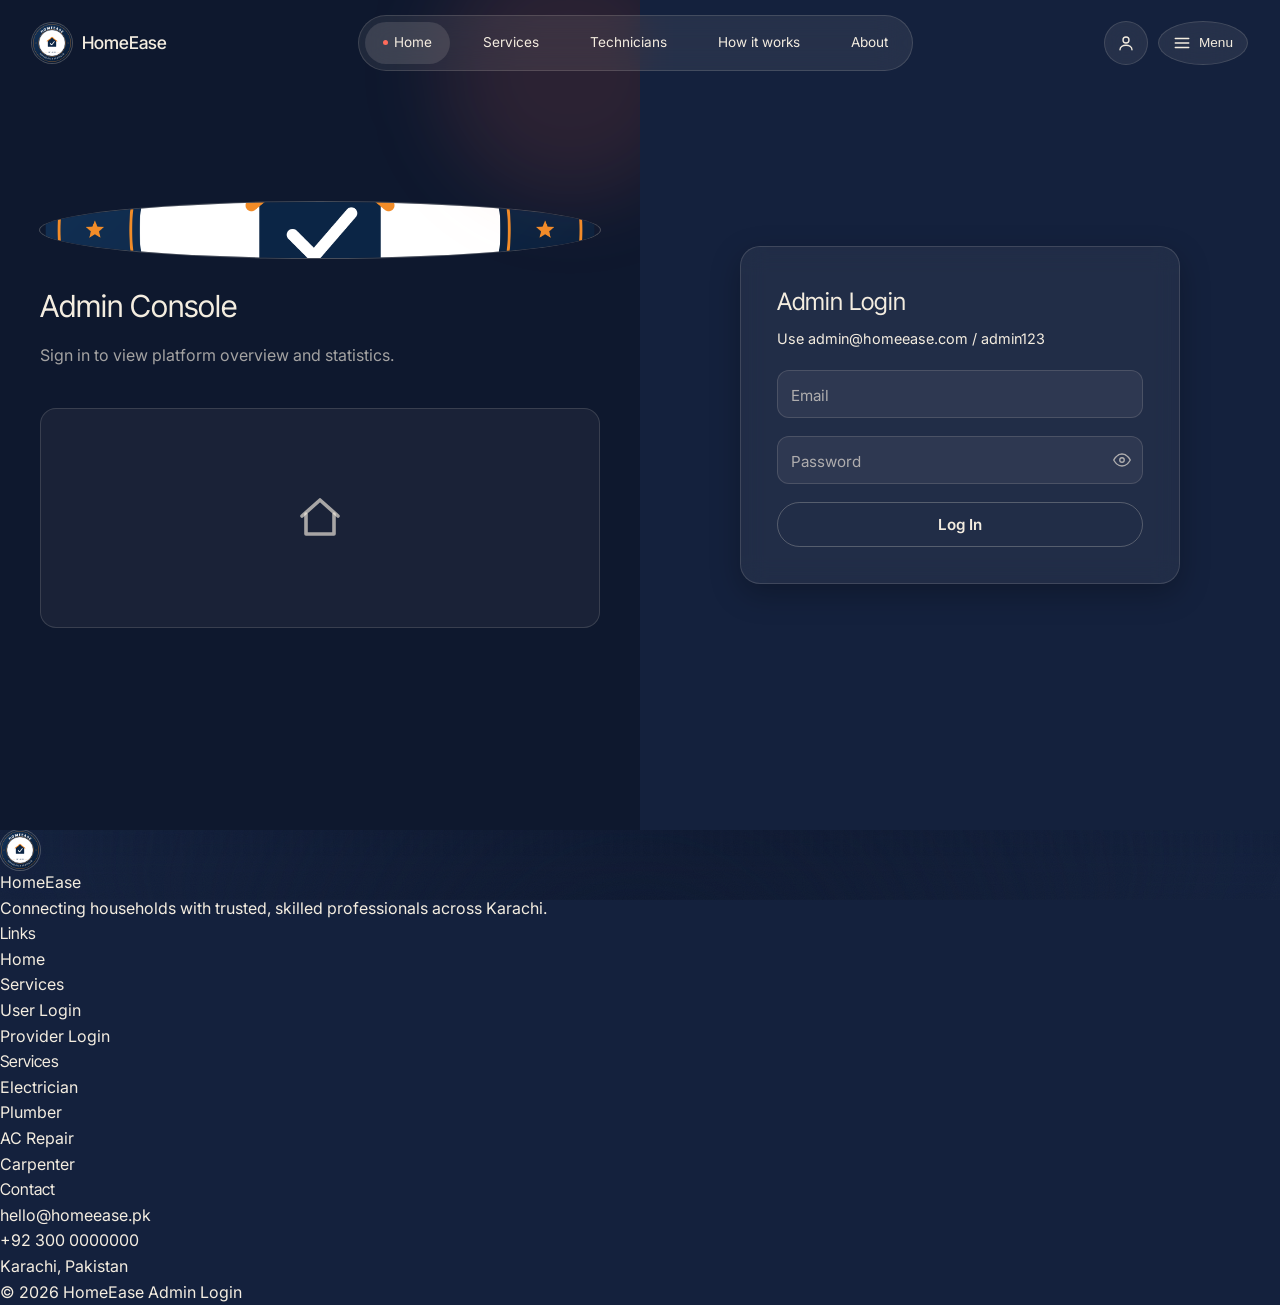
==== pages/admin-dashboard.html @ 9bb19603 "Initial commit: HomeEase household service booking system" ====
<!-- pages/admin-dashboard.html - Admin overview dashboard (redesigned) -->
<!DOCTYPE html>
<html lang="en">
<head>
  <meta charset="UTF-8">
  <meta name="viewport" content="width=device-width, initial-scale=1.0">
  <title>Admin Dashboard - HomeEase</title>
  <link rel="icon" href="../images/logo.png">
  <link rel="preconnect" href="https://fonts.googleapis.com">
  <link rel="preconnect" href="https://fonts.gstatic.com" crossorigin>
  <link href="https://fonts.googleapis.com/css2?family=Poppins:wght@500;600;700;800&family=Inter:wght@400;500;600&display=swap" rel="stylesheet">
  <link rel="stylesheet" href="../css/style.css">
</head>
<body>
  <div id="navbar"></div>
  <div class="container">
    <div class="dash-layout">
      <aside class="sidebar">
        <div class="side-title">Admin Panel</div>
        <a href="admin-dashboard.html" class="active">Overview</a>
        <a href="#" onclick="logout();return false;">Logout</a>
      </aside>
      <main>
        <div class="dashboard-header fade-in">
          <h2 class="welcome">Admin Dashboard</h2>
        </div>
        <div class="grid grid-3">
          <div class="card stat-card fade-in">
            <div class="stat-num" id="usersCount">0</div>
            <div class="stat-label">Total Users</div>
          </div>
          <div class="card stat-card fade-in">
            <div class="stat-num" id="providersCount">0</div>
            <div class="stat-label">Total Providers</div>
          </div>
          <div class="card stat-card fade-in">
            <div class="stat-num" id="bookingsCount">0</div>
            <div class="stat-label">Total Bookings</div>
          </div>
        </div>
      </main>
    </div>
  </div>
  <div id="footer"></div>
  <script src="../js/data.js"></script>
  <script src="../js/auth.js"></script>
  <script src="../js/main.js"></script>
  <script>
    if (!requireRole("admin")) { /* redirected */ }
    else {
      document.getElementById("usersCount").textContent = getUsers().length;
      document.getElementById("providersCount").textContent = getProviders().length;
      document.getElementById("bookingsCount").textContent = getBookings().length;
      initScrollAnimations();
    }
  </script>
</body>
</html>
---- css/style.css ----
/* css/style.css - HomeEase reference glass theme */

@import url('https://fonts.googleapis.com/css2?family=Inter+Tight:wght@300;400;500;600&family=Inter:wght@400;500;600&display=swap');

:root {
  --navy: #14213D;
  --navy-deep: #0E182E;
  --navy-card: #1B2B4F;
  --cream: #F4EDE0;
  --cream-soft: rgba(244,237,224,0.65);
  --cream-line: rgba(244,237,224,0.14);
  --coral: #FF6B5B;
  --coral-dark: #E8503F;
  --shadow: 0 10px 30px rgba(0,0,0,0.35);
  --shadow-lg: 0 24px 50px rgba(0,0,0,0.45);
  --glow: 0 10px 30px rgba(255,107,91,0.45);
  --trans: 0.3s ease;
  --radius: 20px;
  --radius-sm: 14px;
}

* { box-sizing: border-box; margin: 0; padding: 0; }
html { scroll-behavior: smooth; }
body {
  font-family: "Inter", system-ui, sans-serif;
  background: var(--navy);
  color: var(--cream);
  line-height: 1.6;
  min-height: 100vh;
  display: flex;
  flex-direction: column;
  -webkit-font-smoothing: antialiased;
  overflow-x: hidden;
}
h1,h2,h3,h4,h5 { font-family: "Inter Tight", sans-serif; color: var(--cream); font-weight: 400; }
a { color: var(--cream); text-decoration: none; transition: color var(--trans); }
a:hover { color: var(--coral); }
img { max-width: 100%; display: block; }

/* ---------- Fixed mesh background ---------- */
.mesh-bg {
  position: fixed; inset: 0; z-index: -2; pointer-events: none; overflow: hidden;
  background: var(--navy);
}
.mesh-blob { position: absolute; border-radius: 50%; filter: blur(60px); animation: meshDrift 30s ease-in-out infinite alternate; }
.mesh-blob.coral { width: 70vw; height: 70vw; background: radial-gradient(circle, rgba(255,107,91,0.55), transparent 50%); top: 45%; left: 62%; transform: translate(-50%,-50%); filter: blur(80px); width: 900px; height: 900px; }
.mesh-blob.steel { width: 50vw; height: 50vw; background: radial-gradient(circle, rgba(120,140,180,0.45), transparent 50%); top: 15%; left: 15%; animation-duration: 36s; animation-delay: -8s; }
.mesh-blob.vignette { width: 100vw; height: 60vw; background: radial-gradient(ellipse at bottom, rgba(14,24,46,0.9), transparent 70%); bottom: -20%; left: 0; filter: blur(40px); animation: none; }
@keyframes meshDrift { 0% { transform: translate(-50%,-50%) scale(1); } 50% { transform: translate(-48%,-52%) scale(1.08); } 100% { transform: translate(-52%,-48%) scale(0.96); } }

/* fluted glass texture */
.fluted {
  position: fixed; inset: 0; z-index: -1; pointer-events: none;
  background: repeating-linear-gradient(90deg, rgba(255,255,255,0.025) 0px, rgba(255,255,255,0.025) 3px, rgba(0,0,0,0.05) 3px, rgba(0,0,0,0.05) 10px);
  backdrop-filter: blur(1.5px); -webkit-backdrop-filter: blur(1.5px);
  mask-image: linear-gradient(to bottom, black 55%, transparent 100%);
  -webkit-mask-image: linear-gradient(to bottom, black 55%, transparent 100%);
  opacity: 0.7;
}

/* grain */
.grain {
  position: fixed; inset: 0; z-index: -1; pointer-events: none; opacity: 0.05;
  background-image: url("data:image/svg+xml;utf8,<svg xmlns='http://www.w3.org/2000/svg' width='200' height='200'><filter id='n'><feTurbulence type='fractalNoise' baseFrequency='0.9' numOctaves='2' stitchTiles='stitch'/></filter><rect width='100%25' height='100%25' filter='url(%23n)' opacity='0.6'/></svg>");
  animation: grainShift 12s steps(6) infinite;
}
@keyframes grainShift { 0% { transform: translate(0,0); } 100% { transform: translate(-4%,-4%); } }

/* ---------- Navbar ---------- */
.navbar {
  position: absolute; top: 0; left: 0; right: 0; z-index: 60;
  height: 72px; padding: 15px 0;
}
.navbar.scrolled { position: sticky; background: rgba(14,24,46,0.85); backdrop-filter: blur(18px); -webkit-backdrop-filter: blur(18px); }
.nav-inner { max-width: 1320px; margin: 0 auto; padding: 0 32px; display: flex; align-items: center; justify-content: space-between; gap: 16px; }

.brand { color: var(--cream); font-weight: 500; font-size: 1.1rem; display: flex; align-items: center; gap: 10px; font-family: "Inter Tight", sans-serif; }
.site-logo { height: 40px; width: 40px; border-radius: 50%; object-fit: cover; box-shadow: 0 0 0 1px rgba(244,237,224,0.25); }

.nav-pillbar {
  display: flex; align-items: center; gap: 4px;
  background: rgba(244,237,224,0.08);
  border: 1px solid rgba(244,237,224,0.14);
  backdrop-filter: blur(18px); -webkit-backdrop-filter: blur(18px);
  border-radius: 999px; padding: 6px;
}
.nav-pillbar a {
  color: var(--cream); font-size: 0.85rem; font-weight: 400; padding: 10px 18px; border-radius: 999px;
  transition: all var(--trans); position: relative; display: flex; align-items: center; gap: 6px;
}
.nav-pillbar a .dot { width: 5px; height: 5px; border-radius: 50%; background: var(--coral); opacity: 0; transition: opacity var(--trans); }
.nav-pillbar a.active { background: rgba(244,237,224,0.12); }
.nav-pillbar a.active .dot { opacity: 1; }
.nav-pillbar a:hover { color: var(--coral); background: rgba(244,237,224,0.08); }

.nav-right { display: flex; align-items: center; gap: 10px; }
.icon-btn {
  width: 44px; height: 44px; border-radius: 50%;
  background: rgba(244,237,224,0.08); border: 1px solid rgba(244,237,224,0.14);
  backdrop-filter: blur(18px); color: var(--cream); display: flex; align-items: center; justify-content: center;
  cursor: pointer; transition: all var(--trans);
}
.icon-btn:hover { background: rgba(244,237,224,0.14); color: var(--coral); }
.menu-btn { display: flex; align-items: center; gap: 8px; padding: 0 14px; width: auto; font-size: 0.85rem; }

/* full-screen overlay menu */
.overlay-menu {
  position: fixed; inset: 0; z-index: 80; background: rgba(14,24,46,0.96); backdrop-filter: blur(20px);
  display: none; flex-direction: column; justify-content: center; padding: 60px 40px;
}
.overlay-menu.open { display: flex; }
.overlay-menu a { color: var(--cream); font-size: 2rem; font-family: "Inter Tight", sans-serif; font-weight: 300; margin-bottom: 12px; transition: color var(--trans); }
.overlay-menu a:hover { color: var(--coral); }
.overlay-close { position: absolute; top: 24px; right: 32px; background: none; border: none; color: var(--cream); font-size: 2rem; cursor: pointer; }

/* ---------- Hero ---------- */
.hero {
  position: relative; min-height: 100vh; overflow: hidden;
  color: var(--cream);
  display: flex; flex-direction: column;
}
.hero-container {
  max-width: 1240px; margin: 0 auto; width: 100%;
  padding: 0 clamp(24px, 5vw, 72px);
  display: flex; flex-direction: column; justify-content: space-between;
  min-height: 100vh; position: relative; z-index: 2;
}
.hero-main {
  display: grid; grid-template-columns: 1.25fr 0.75fr; gap: 64px;
  align-items: center; padding-top: 110px; padding-bottom: 40px;
}
.hero-left { display: flex; flex-direction: column; gap: 24px; }
.hero-label { font-size: 13px; letter-spacing: 0.12em; text-transform: uppercase; color: var(--coral); font-weight: 500; }
.hero-right { display: flex; justify-content: flex-end; align-items: center; }
.hero-headline {
  font-family: "Inter Tight", sans-serif;
  font-size: clamp(2.6rem, 5.4vw, 4.9rem);
  line-height: 1.04; letter-spacing: -0.025em; font-weight: 300; color: var(--cream); max-width: 11ch; text-wrap: balance;
  max-width: 700px; margin-bottom: 20px;
}
.hero-sub { max-width: 440px; color: var(--cream-soft); font-size: 1rem; margin-bottom: 28px; }
.hero-actions { display: flex; align-items: center; gap: 18px; flex-wrap: wrap; }
.hero-btn-row { display: flex; align-items: flex-end; justify-content: space-between; gap: 24px; flex-wrap: wrap; margin-bottom: 40px; }

/* floating glass card top-right */
.floating-glass {
  position: absolute; top: 120px; right: 32px; width: 340px; z-index: 5;
  background: rgba(244,237,224,0.08); border: 1px solid rgba(244,237,224,0.14);
  backdrop-filter: blur(24px) saturate(140%); -webkit-backdrop-filter: blur(24px) saturate(140%);
  border-radius: 22px; padding: 20px; box-shadow: 0 20px 40px rgba(0,0,0,0.3); gap: 14px; display: flex; flex-direction: column;
  animation: floatCard 4s ease-in-out infinite;
}
@keyframes floatCard { 0%,100% { transform: translateY(0); } 50% { transform: translateY(-8px); } }
.floating-glass .handle { width: 40px; height: 4px; border-radius: 999px; background: rgba(244,237,224,0.2); margin: 0 auto 12px; }
.fg-header { display: flex; align-items: center; justify-content: space-between; margin-bottom: 12px; font-size: 0.85rem; color: var(--cream-soft); }
.fg-header .pin { color: var(--coral); }
.fg-inner { background: rgba(244,237,224,0.07); border-radius: 14px; padding: 16px; margin-bottom: 0; opacity: 0; transform: translateY(10px); animation: fgFade 0.6s ease forwards; display: grid; gap: 10px; }
.fg-inner:nth-of-type(1) { animation-delay: 0.4s; }
.fg-inner:nth-of-type(2) { animation-delay: 0.7s; }
@keyframes fgFade { to { opacity: 1; transform: translateY(0); } }
.fg-inner:last-of-type { margin-bottom: 0; }
.fg-row { display: flex; align-items: center; justify-content: space-between; margin-bottom: 8px; }
.fg-title { font-weight: 500; color: var(--cream); }
.fg-rating { font-size: 0.8rem; color: var(--coral); }
.fg-cols { display: grid; grid-template-columns: 1fr 1fr 1fr; gap: 8px; font-size: 12px; color: var(--cream-soft); align-items: center; }
.fg-pill { background: rgba(255,107,91,0.15); color: var(--coral); border-radius: 999px; padding: 6px 12px; text-align: center; font-size: 12px; white-space: nowrap; }
.fg-save { margin-top: 10px; display: inline-block; background: var(--coral); color: var(--navy); border-radius: 999px; padding: 8px 14px; font-size: 12px; font-weight: 700; }

/* feature strip */
.feature-strip {
  border-top: 1px solid rgba(244,237,224,0.12);
  padding-top: 24px; margin-top: 24px;
  display: grid; grid-template-columns: repeat(5, 1fr); gap: 16px;
}
.feature-item { display: flex; flex-direction: column; gap: 6px; transition: transform var(--trans), color var(--trans); cursor: default; }
.feature-item:hover { transform: translateY(-4px); }
.feature-item .icon { width: 20px; height: 20px; color: var(--cream-soft); }
.feature-item .line1 { font-size: 0.85rem; font-weight: 500; color: var(--cream-soft); transition: color var(--trans); }
.feature-item .line2 { font-size: 0.75rem; color: rgba(244,237,224,0.45); }
.feature-item:first-child .line1 { color: var(--coral); }
.feature-item:first-child .bar { width: 24px; height: 2px; background: var(--coral); margin-bottom: 4px; }
.feature-item:hover .line1 { color: var(--coral); }

/* hero cursor glow */
.hero-glow { position: absolute; width: 400px; height: 400px; border-radius: 50%; background: radial-gradient(circle, rgba(255,107,91,0.2), transparent 70%); pointer-events: none; transform: translate(-50%,-50%); z-index: 1; }

/* ---------- Buttons ---------- */
.btn { display: inline-flex; align-items: center; justify-content: center; gap: 8px; padding: 12px 24px; border: none; border-radius: 999px; cursor: pointer; font-size: 0.95rem; font-weight: 600; font-family: inherit; transition: all var(--trans); text-decoration: none; position: relative; overflow: hidden; }
.btn:active { transform: scale(0.97); }
.btn-primary { background: var(--coral); color: var(--navy); }
.btn-primary:hover { transform: translateY(-3px) scale(1.04); background: var(--coral-dark); color: var(--navy); box-shadow: var(--glow); }
.btn-primary::after { content: ""; position: absolute; top: 0; left: -100%; width: 60%; height: 100%; background: linear-gradient(90deg, transparent, rgba(255,255,255,0.35), transparent); transition: left 0.5s ease; }
.btn-primary:hover::after { left: 140%; }
.btn-secondary { background: transparent; color: var(--cream); border: 1px solid rgba(244,237,224,0.25); border-radius: 999px; }
.btn-secondary:hover { background: var(--coral); color: var(--navy); border-color: var(--coral); transform: translateY(-3px); }
.btn-outline { background: transparent; border: 1px solid rgba(244,237,224,0.25); color: var(--cream); border-radius: 999px; }
.btn-outline:hover { background: var(--coral); color: var(--navy); border-color: var(--coral); transform: translateY(-3px); }
.btn-sm { padding: 8px 16px; font-size: 0.82rem; }
.btn-lg { padding: 14px 28px; font-size: 1rem; }
.btn:focus-visible { outline: 2px solid var(--coral); outline-offset: 3px; }
.text-link { color: var(--cream-soft); font-size: 0.9rem; }
.text-link:hover { color: var(--coral); }

/* ---------- Cards (glass) ---------- */
.card {
  background: rgba(244,237,224,0.06);
  border: 1px solid rgba(244,237,224,0.14);
  backdrop-filter: blur(12px); -webkit-backdrop-filter: blur(12px);
  border-radius: var(--radius);
  box-shadow: 0 10px 30px rgba(0,0,0,0.25);
  padding: 26px;
  transition: transform var(--trans), box-shadow var(--trans), border-color var(--trans), background var(--trans);
}
.card:hover { transform: translateY(-10px) scale(1.03); box-shadow: 0 24px 50px rgba(0,0,0,0.35); border-color: var(--coral); }
.grid { display: grid; gap: 24px; }
.grid-2 { grid-template-columns: repeat(2, 1fr); }
.grid-3 { grid-template-columns: repeat(3, 1fr); }
.grid-4 { grid-template-columns: repeat(4, 1fr); }

.choice-card { padding: 34px 26px; text-align: center; }
.choice-card .icon-wrap { width: 68px; height: 68px; margin: 0 auto 16px; border-radius: 18px; background: rgba(244,237,224,0.08); border: 1px solid rgba(244,237,224,0.14); display: flex; align-items: center; justify-content: center; color: var(--coral); }
.choice-card h3 { margin-bottom: 8px; color: var(--cream); }
.choice-card p { color: var(--cream-soft); margin-bottom: 20px; }
.choice-card .btns { display: flex; gap: 10px; justify-content: center; flex-wrap: wrap; }
.choice-card:hover { background: linear-gradient(135deg, var(--coral), var(--coral-dark)); color: var(--navy); border-color: var(--coral); }
.choice-card:hover h3, .choice-card:hover p { color: var(--navy); }
.choice-card:hover .icon-wrap { background: var(--navy); border-color: var(--navy); }
.choice-card:hover .icon-wrap svg { color: var(--coral); }
.choice-card:hover .btn { background: var(--navy); color: var(--cream); border-color: var(--navy); }

.service-card { padding: 0; overflow: hidden; position: relative; }
.service-card .service-media { width: 100%; height: 190px; background: rgba(244,237,224,0.05); display: flex; align-items: center; justify-content: center; color: var(--coral); overflow: hidden; }
.service-card .service-media img { width: 100%; height: 100%; object-fit: cover; transition: transform 0.45s ease; }
.service-card:hover .service-media img { transform: scale(1.1); }
.service-card .service-media svg { width: 60px; height: 60px; }
.service-card .service-body { padding: 20px; padding-bottom: 72px; transition: background var(--trans), color var(--trans); }
.service-card h3 { margin-bottom: 6px; color: var(--cream); }
.service-card p { color: var(--cream-soft); font-size: 0.9rem; margin-bottom: 14px; }
.service-card .service-link { color: var(--coral); font-weight: 600; font-size: 0.9rem; display: inline-flex; align-items: center; gap: 6px; }
.service-card:hover .service-body { background: linear-gradient(135deg, var(--coral), var(--coral-dark)); color: var(--navy); }
.service-card:hover .service-body h3, .service-card:hover .service-body p { color: var(--navy); }
.service-card:hover .service-link { color: var(--navy); }
.service-card .book-float { position: absolute; left: 16px; right: 16px; bottom: 16px; transform: translateY(70px); opacity: 0; transition: transform var(--trans), opacity var(--trans); }
.service-card:hover .book-float { transform: translateY(0); opacity: 1; }
.service-card:hover .book-float .btn { background: var(--navy); color: var(--cream); }

.feature-card { text-align: center; padding: 30px 22px; }
.feature-card .icon-wrap { width: 60px; height: 60px; margin: 0 auto 14px; border-radius: 16px; background: rgba(244,237,224,0.08); border: 1px solid rgba(244,237,224,0.14); display: flex; align-items: center; justify-content: center; color: var(--coral); }
.feature-card h4 { margin-bottom: 6px; color: var(--cream); }
.feature-card p { color: var(--cream-soft); font-size: 0.88rem; }

.tech-card { text-align: center; }
.tech-card:hover { transform: translateY(-8px); }
.tech-avatar { width: 80px; height: 80px; border-radius: 50%; margin: 0 auto 12px; background: rgba(244,237,224,0.08); border: 1px solid rgba(244,237,224,0.14); color: var(--coral); display: flex; align-items: center; justify-content: center; font-family: "Inter Tight", sans-serif; font-weight: 600; font-size: 1.4rem; overflow: hidden; }
.tech-avatar img { width: 100%; height: 100%; object-fit: cover; }
.tech-rating { color: var(--coral); font-weight: 600; font-size: 0.9rem; margin-bottom: 4px; }
.tech-card h4 { color: var(--cream); margin-bottom: 2px; }
.tech-card .meta { color: var(--cream-soft); font-size: 0.85rem; margin-bottom: 12px; }

/* ---------- How it works ---------- */
.steps-wrap { position: relative; }
.steps { display: grid; grid-template-columns: repeat(4, 1fr); gap: 24px; position: relative; }
.step { text-align: center; position: relative; }
.step-circle { width: 68px; height: 68px; border-radius: 50%; background: rgba(244,237,224,0.08); border: 1px solid rgba(244,237,224,0.14); color: var(--coral); display: flex; align-items: center; justify-content: center; margin: 0 auto 14px; font-family: "Inter Tight", sans-serif; font-weight: 500; font-size: 1.3rem; position: relative; z-index: 2; backdrop-filter: blur(12px); }
.step-circle svg { width: 26px; height: 26px; }
.step h4 { margin-bottom: 6px; color: var(--cream); }
.step p { color: var(--cream-soft); font-size: 0.88rem; }
.steps-connector { position: absolute; top: 34px; left: 12.5%; right: 12.5%; height: 1px; background: rgba(244,237,224,0.2); z-index: 1; transform-origin: left center; transform: scaleX(0); transition: transform 1.2s ease; }
.steps-connector.drawn { transform: scaleX(1); }
.step-circle { transform: scale(0); transition: transform 0.5s cubic-bezier(.2,.9,.3,1.2); }
.step-circle.pop { transform: scale(1); }

/* ---------- Stats strip ---------- */
.stats-strip { background: rgba(244,237,224,0.03); border-top: 1px solid rgba(244,237,224,0.12); border-bottom: 1px solid rgba(244,237,224,0.12); padding: 56px 0; }
.stats-strip .stat-num { color: var(--coral); }
.stats-strip .stat-label { color: var(--cream-soft); }
.stats-strip .section-title { color: var(--cream); }

/* ---------- CTA banner ---------- */
.cta-banner { background: rgba(244,237,224,0.06); border: 1px solid rgba(244,237,224,0.14); backdrop-filter: blur(12px); border-radius: 24px; padding: 52px 32px; text-align: center; position: relative; overflow: hidden; }
.cta-banner h2 { color: var(--cream); font-size: 2rem; margin-bottom: 10px; }
.cta-banner p { color: var(--cream-soft); margin-bottom: 24px; max-width: 560px; margin-left: auto; margin-right: auto; }

/* ---------- Forms ---------- */
.form-card { max-width: 460px; margin: 0 auto; }
.form-group { margin-bottom: 18px; }
.form-group label { display: block; margin-bottom: 6px; font-weight: 500; color: var(--cream); font-size: 0.9rem; }
.form-group input, .form-group select, .form-group textarea {
  width: 100%; padding: 13px 15px; border: 1.5px solid rgba(244,237,224,0.14); border-radius: 12px;
  font-size: 1rem; font-family: inherit; transition: border-color var(--trans), box-shadow var(--trans); background: rgba(244,237,224,0.06); color: var(--cream);
}
.form-group input::placeholder, .form-group textarea::placeholder { color: var(--cream-soft); }
.form-group input:focus, .form-group select:focus, .form-group textarea:focus {
  outline: none; border-color: var(--coral); box-shadow: 0 0 0 4px rgba(255,107,91,0.15);
}
.input-wrap { position: relative; }
.input-wrap input { padding-right: 46px; }
.toggle-pw { position: absolute; right: 12px; top: 50%; transform: translateY(-50%); background: none; border: none; cursor: pointer; color: var(--cream-soft); display: flex; }
.toggle-pw:hover { color: var(--cream); }
.error-msg { color: #fca5a5; font-size: 0.82rem; display: none; margin-top: 4px; }
.alert { padding: 10px 14px; border-radius: 10px; margin-bottom: 12px; display: none; font-size: 0.9rem; }
.alert-error { background: rgba(220,38,38,0.15); color: #fca5a5; border: 1px solid rgba(220,38,38,0.3); }

/* floating labels */
.float-group { position: relative; margin-bottom: 18px; }
.float-group input, .float-group select, .float-group textarea {
  width: 100%; padding: 18px 14px 8px; border: 1.5px solid rgba(244,237,224,0.14); border-radius: 12px;
  font-size: 1rem; font-family: inherit; background: rgba(244,237,224,0.06); color: var(--cream); transition: border-color var(--trans), box-shadow var(--trans);
}
.float-group input::placeholder, .float-group textarea::placeholder { color: transparent; }
.float-group label { position: absolute; left: 14px; top: 14px; color: var(--cream-soft); font-size: 0.95rem; pointer-events: none; transition: all var(--trans); }
.float-group input:focus, .float-group input:not(:placeholder-shown), .float-group textarea:focus, .float-group textarea:not(:placeholder-shown) {
  border-color: var(--coral); box-shadow: 0 0 0 4px rgba(255,107,91,0.15);
}
.float-group:focus-within label, .float-group:has(input:not(:placeholder-shown)) label, .float-group:has(textarea:not(:placeholder-shown)) label {
  top: -8px; left: 10px; font-size: 0.75rem; color: var(--coral); background: var(--navy); padding: 0 4px; font-weight: 600;
}

/* ---------- Split screen auth ---------- */
.auth-split { display: grid; grid-template-columns: 1fr 1fr; min-height: calc(100vh - 70px); }
.auth-panel { background: var(--navy-deep); color: var(--cream); padding: 48px 40px; display: flex; flex-direction: column; justify-content: center; position: relative; overflow: hidden; }
.auth-panel::before { content:""; position:absolute; width:260px; height:260px; border-radius:50%; background:rgba(255,107,91,0.12); top:-60px; right:-60px; filter: blur(40px); }
.auth-panel .site-logo { height: 56px; width: auto; margin-bottom: 24px; box-shadow: 0 0 0 1px rgba(244,237,224,0.25); }
.auth-panel h2 { color: var(--cream); font-size: 1.9rem; margin-bottom: 12px; }
.auth-panel p { color: var(--cream-soft); margin-bottom: 24px; }
.auth-panel .photo-placeholder { width: 100%; height: 220px; border-radius: 16px; background: rgba(244,237,224,0.05); display: flex; align-items: center; justify-content: center; color: var(--cream-soft); font-size: 3rem; margin-top: 16px; border: 1px solid rgba(244,237,224,0.14); overflow: hidden; }
.auth-panel .photo-placeholder img { width: 100%; height: 100%; object-fit: cover; opacity: 0.5; }
.auth-form-side { display: flex; align-items: center; justify-content: center; padding: 40px 24px; background: var(--navy); }
.auth-form-side .form-card { width: 100%; max-width: 440px; background: rgba(244,237,224,0.06); border: 1px solid rgba(244,237,224,0.14); backdrop-filter: blur(12px); padding: 36px; border-radius: 20px; box-shadow: 0 10px 30px rgba(0,0,0,0.25); }

/* ---------- Dashboard ---------- */
.dashboard-header { display: flex; justify-content: space-between; align-items: center; flex-wrap: wrap; gap: 12px; margin-bottom: 24px; }
.welcome { font-size: 1.6rem; color: var(--cream); }
.booking-list { display: flex; flex-direction: column; gap: 14px; }
.booking-item { background: rgba(244,237,224,0.06); border: 1px solid rgba(244,237,224,0.14); backdrop-filter: blur(12px); border-radius: var(--radius); box-shadow: 0 10px 30px rgba(0,0,0,0.25); padding: 20px; border-left: 4px solid var(--coral); transition: transform var(--trans); }
.booking-item:hover { transform: translateX(6px); }
.booking-item h4 { color: var(--cream); margin-bottom: 6px; }
.booking-meta { color: var(--cream-soft); font-size: 0.9rem; margin-bottom: 2px; }
.empty-state { text-align: center; color: var(--cream-soft); padding: 48px 20px; background: rgba(244,237,224,0.06); border: 1px solid rgba(244,237,224,0.14); backdrop-filter: blur(12px); border-radius: var(--radius); box-shadow: 0 10px 30px rgba(0,0,0,0.25); }
.empty-state svg { width: 56px; height: 56px; color: var(--coral); margin-bottom: 12px; opacity: 0.7; }
.empty-state h4 { color: var(--cream); margin-bottom: 6px; }

.badge { display: inline-block; padding: 4px 12px; border-radius: 999px; font-size: 0.78rem; font-weight: 600; text-transform: capitalize; border: 1px solid transparent; }
.badge-pending { background: rgba(251,191,36,0.15); color: #fbbf24; border-color: rgba(251,191,36,0.3); }
.badge-accepted { background: rgba(34,197,94,0.15); color: #4ade80; border-color: rgba(34,197,94,0.3); }
.badge-completed { background: rgba(59,130,246,0.15); color: #60a5fa; border-color: rgba(59,130,246,0.3); }
.badge-cancelled { background: rgba(239,68,68,0.15); color: #f87171; border-color: rgba(239,68,68,0.3); }

.stat-card { text-align: center; padding: 30px 22px; }
.stat-card .stat-num { font-size: 2.5rem; font-weight: 300; color: var(--coral); font-family: "Inter Tight", sans-serif; }
.stat-card .stat-label { color: var(--cream-soft); font-size: 0.9rem; }

/* ---------- Sidebar ---------- */
.dash-layout { display: grid; grid-template-columns: 240px 1fr; gap: 24px; }
.sidebar { background: rgba(244,237,224,0.06); border: 1px solid rgba(244,237,224,0.14); backdrop-filter: blur(12px); border-radius: var(--radius); box-shadow: 0 10px 30px rgba(0,0,0,0.25); padding: 20px; height: fit-content; position: sticky; top: 90px; }
.sidebar a { display: flex; align-items: center; gap: 10px; padding: 10px 12px; border-radius: 10px; color: var(--cream); font-weight: 500; margin-bottom: 4px; transition: all var(--trans); border-left: 3px solid transparent; }
.sidebar a:hover, .sidebar a.active { background: rgba(255,107,91,0.12); color: var(--coral); border-left-color: var(--coral); }
.sidebar .side-title { font-family: "Inter Tight", sans-serif; font-weight: 500; color: var(--cream); margin-bottom: 14px; font-size: 1.05rem; }

/* ---------- Preloader / progress / toast ---------- */
#preloader { position: fixed; inset: 0; background: var(--navy-deep); display: flex; align-items: center; justify-content: center; z-index: 9999; transition: opacity 0.4s ease, visibility 0.4s ease; }
#preloader.hide { opacity: 0; visibility: hidden; }
#preloader img { height: 72px; width: auto; border-radius: 50%; animation: pulse 0.9s ease-in-out infinite; box-shadow: 0 0 0 1px rgba(244,237,224,0.25); }
@keyframes pulse { 0%,100% { transform: scale(1); opacity: 1; } 50% { transform: scale(1.12); opacity: 0.8; } }

#scrollProgress { position: fixed; top: 0; left: 0; height: 2px; width: 0%; background: var(--coral); z-index: 100; transition: width 0.1s linear; }
#backToTop { position: fixed; right: 24px; bottom: 24px; width: 44px; height: 44px; border-radius: 50%; border: 1px solid rgba(244,237,224,0.14); background: rgba(244,237,224,0.08); backdrop-filter: blur(18px); color: var(--cream); cursor: pointer; display: none; align-items: center; justify-content: center; z-index: 70; transition: all var(--trans); }
#backToTop.show { display: flex; }
#backToTop:hover { background: var(--coral); color: var(--navy); }

.hero-glow { position: absolute; width: 400px; height: 400px; border-radius: 50%; background: radial-gradient(circle, rgba(255,107,91,0.2), transparent 70%); pointer-events: none; transform: translate(-50%,-50%); z-index: 1; }

body.page-fade { animation: pageFadeIn 0.45s ease; }
@keyframes pageFadeIn { from { opacity: 0; transform: translateY(8px); } to { opacity: 1; transform: translateY(0); } }

#toastContainer { position: fixed; top: 80px; right: 24px; z-index: 200; display: flex; flex-direction: column; gap: 10px; }
.toast { background: rgba(244,237,224,0.08); border: 1px solid rgba(244,237,224,0.14); backdrop-filter: blur(12px); color: var(--cream); border-radius: 12px; padding: 12px 16px; box-shadow: 0 10px 30px rgba(0,0,0,0.25); min-width: 240px; display: flex; align-items: center; gap: 10px; border-left: 4px solid var(--coral); animation: toastIn 0.3s ease; font-size: 0.92rem; }
.toast.success { border-left-color: #4ade80; }
.toast.error { border-left-color: #f87171; }
.toast.info { border-left-color: #60a5fa; }
@keyframes toastIn { from { opacity: 0; transform: translateX(20px); } to { opacity: 1; transform: translateX(0); } }

/* tilt */
.tilt-card { transform-style: preserve-3d; transition: transform 0.15s ease, box-shadow var(--trans); will-change: transform; }

/* stagger */
.stagger > * { opacity:0; transform: translateY(24px); transition: opacity 0.6s ease, transform 0.6s ease; }
.stagger.visible > *:nth-child(1) { transition-delay: 0.05s; }
.stagger.visible > *:nth-child(2) { transition-delay: 0.15s; }
.stagger.visible > *:nth-child(3) { transition-delay: 0.25s; }
.stagger.visible > *:nth-child(4) { transition-delay: 0.35s; }
.stagger.visible > *:nth-child(5) { transition-delay: 0.45s; }
.stagger.visible > *:nth-child(6) { transition-delay: 0.55s; }
.stagger.visible > * { opacity:1; transform: translateY(0); }

/* FAQ */
.faq-item { background: rgba(244,237,224,0.06); border: 1px solid rgba(244,237,224,0.14); backdrop-filter: blur(12px); border-radius: var(--radius-sm); box-shadow: 0 10px 30px rgba(0,0,0,0.25); margin-bottom: 12px; overflow: hidden; }
.faq-q { width: 100%; text-align: left; padding: 18px 22px; background: none; border: none; cursor: pointer; font-family: inherit; font-size: 1rem; font-weight: 500; color: var(--cream); display: flex; justify-content: space-between; align-items: center; }
.faq-q .chev { transition: transform var(--trans); }
.faq-item.open .faq-q .chev { transform: rotate(180deg); }
.faq-a { max-height: 0; overflow: hidden; transition: max-height 0.4s ease, padding 0.4s ease; padding: 0 22px; color: var(--cream-soft); }
.faq-item.open .faq-a { max-height: 300px; padding: 0 22px 18px; }

/* reduced motion */
@media (prefers-reduced-motion: reduce) {
  *, *::before, *::after { animation-duration: 0.01ms !important; animation-iteration-count: 1 !important; transition-duration: 0.01ms !important; scroll-behavior: auto !important; }
  .hero { animation: none; }
  .marquee-track { animation: none; }
  .mesh-blob, .grain, .fluted { animation: none; }
}

/* scrollbar */
::-webkit-scrollbar { width: 10px; }
::-webkit-scrollbar-track { background: var(--navy-deep); }
::-webkit-scrollbar-thumb { background: var(--coral); border-radius: 10px; }
::selection { background: var(--coral); color: var(--navy); }

/* responsive */
@media (max-width: 960px) {
  .hero-main { grid-template-columns: 1fr; gap: 32px; padding-top: 90px; }
  .hero-right { justify-content: flex-start; }
  .floating-glass { max-width: 100%; }
  .hero { padding: 100px 24px 40px; }
  .floating-glass { position: static; width: 100%; margin-bottom: 24px; }
  .feature-strip { grid-template-columns: repeat(3, 1fr); }
  .grid-3 { grid-template-columns: repeat(2, 1fr); }
  .grid-4 { grid-template-columns: repeat(2, 1fr); }
  .steps { grid-template-columns: repeat(2, 1fr); }
  .steps-connector { display: none; }
  .auth-split { grid-template-columns: 1fr; }
  .auth-panel { min-height: 260px; padding: 32px 24px; }
  .dash-layout { grid-template-columns: 1fr; }
  .sidebar { position: static; }
  .nav-pillbar { display: none; }
}
@media (max-width: 640px) {
  .feature-strip { grid-template-columns: repeat(2, 1fr); overflow-x: auto; }
  .grid-2, .grid-3, .grid-4, .steps { grid-template-columns: 1fr; }
  .hero-headline { font-size: clamp(2.6rem, 10vw, 4rem); }
  .nav-inner { padding: 0 20px; }
}
@media (max-width: 480px) {
  .container { padding: 16px 18px; }
}

.container { max-width: 1240px; margin: 0 auto; padding: 0 clamp(24px, 5vw, 72px); }
.section { padding: 96px 0; position: relative; }

@media (max-width: 768px) {
  .hero-headline { font-size: 2.7rem; }
  .feature-strip { display: flex; overflow-x: auto; gap: 16px; padding-bottom: 8px; }
  .feature-strip .feature-item { min-width: 120px; }
}

@media (max-width: 640px) { .section { padding: 64px 0; } }

.section-label { font-size: 13px; letter-spacing: 0.12em; text-transform: uppercase; color: var(--coral); font-weight: 500; text-align: center; margin-bottom: 8px; }
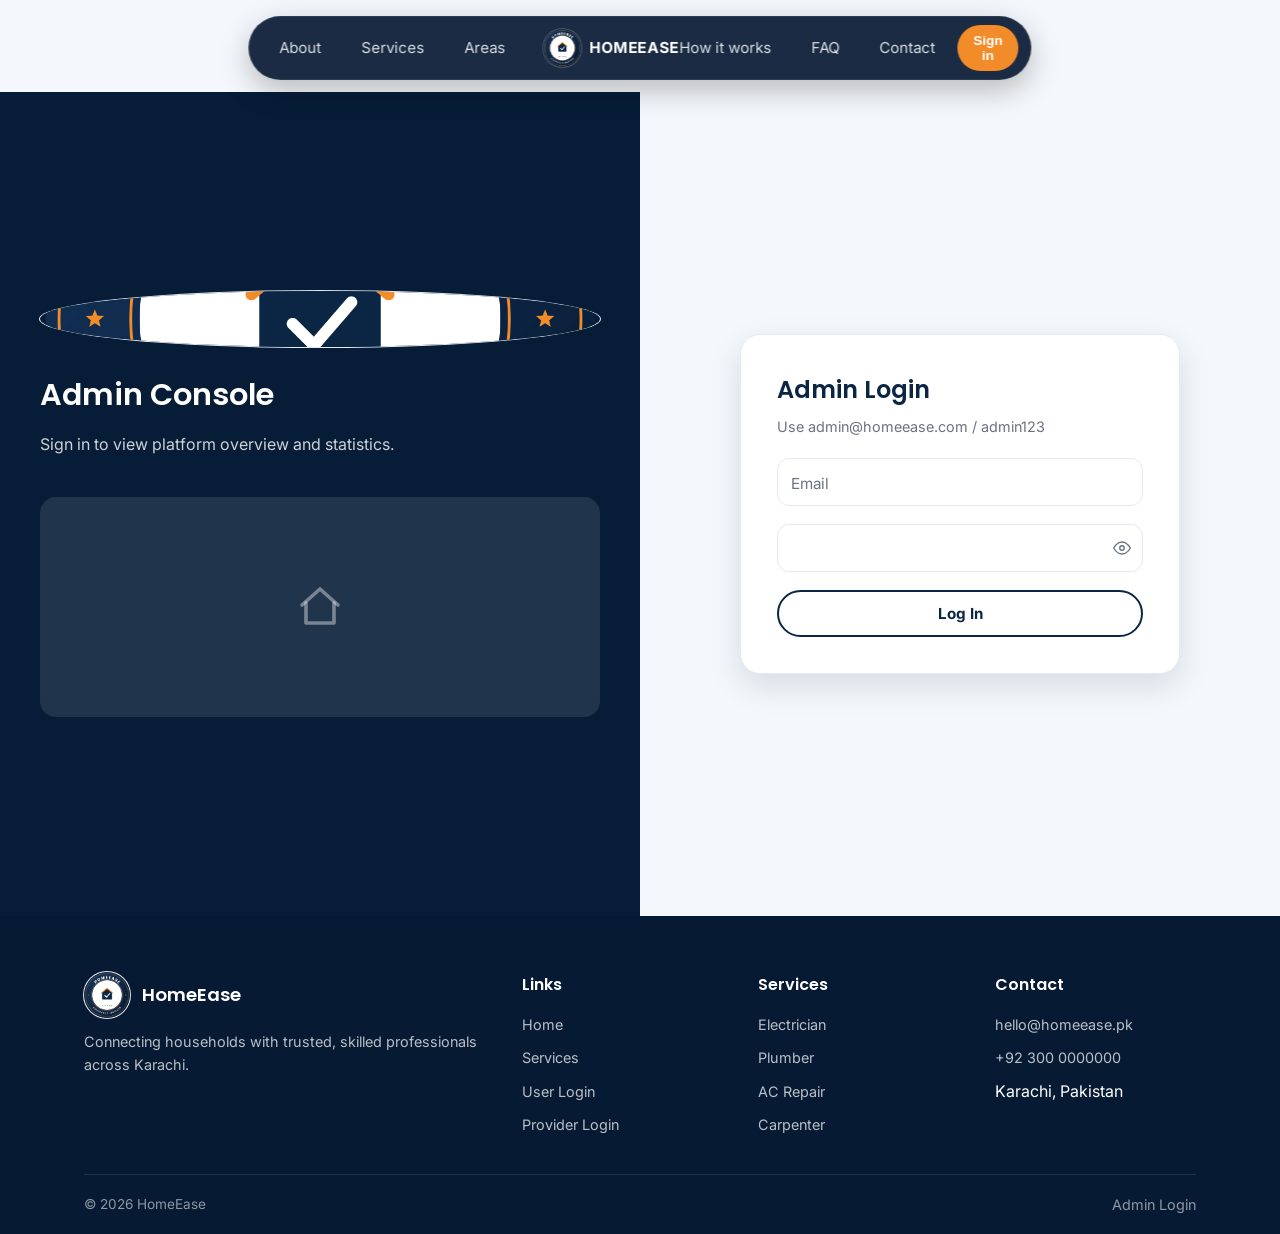
==== commit cac3fc33: "Remove orange circle, add subtle navy glow, tidy hero" ====
--- a/pages/admin-dashboard.html
+++ b/pages/admin-dashboard.html
@@ -12,7 +12,7 @@
   <link rel="stylesheet" href="../css/style.css">
 </head>
 <body>
-  <div id="navbar"></div>
+  <header id="site-header"></header>
   <div class="container">
     <div class="dash-layout">
       <aside class="sidebar">
@@ -44,6 +44,7 @@
   <div id="footer"></div>
   <script src="../js/data.js"></script>
   <script src="../js/auth.js"></script>
+  <script src="../js/nav.js"></script>
   <script src="../js/main.js"></script>
   <script>
     if (!requireRole("admin")) { /* redirected */ }
--- a/css/style.css
+++ b/css/style.css
@@ -1,21 +1,21 @@
-/* css/style.css - HomeEase reference glass theme */
-
-@import url('https://fonts.googleapis.com/css2?family=Inter+Tight:wght@300;400;500;600&family=Inter:wght@400;500;600&display=swap');
+/* css/style.css - HomeEase light theme */
+
+@import url('https://fonts.googleapis.com/css2?family=Poppins:wght@500;600;700&family=Inter:wght@400;500;600&display=swap');
 
 :root {
-  --navy: #14213D;
-  --navy-deep: #0E182E;
-  --navy-card: #1B2B4F;
-  --cream: #F4EDE0;
-  --cream-soft: rgba(244,237,224,0.65);
-  --cream-line: rgba(244,237,224,0.14);
-  --coral: #FF6B5B;
-  --coral-dark: #E8503F;
-  --shadow: 0 10px 30px rgba(0,0,0,0.35);
-  --shadow-lg: 0 24px 50px rgba(0,0,0,0.45);
-  --glow: 0 10px 30px rgba(255,107,91,0.45);
-  --trans: 0.3s ease;
-  --radius: 20px;
+  --navy: #0B2545;
+  --navy-deep: #071A33;
+  --orange: #F28C28;
+  --orange-dark: #D9640A;
+  --bg: #F4F7FB;
+  --white: #FFFFFF;
+  --text: #1F2937;
+  --muted: #6B7280;
+  --line: #E5E9F0;
+  --shadow: 0 6px 24px rgba(11,37,69,0.08);
+  --shadow-lg: 0 12px 32px rgba(11,37,69,0.12);
+  --trans: 0.25s ease;
+  --radius: 16px;
   --radius-sm: 14px;
 }
 
@@ -23,8 +23,8 @@
 html { scroll-behavior: smooth; }
 body {
   font-family: "Inter", system-ui, sans-serif;
-  background: var(--navy);
-  color: var(--cream);
+  background: var(--bg);
+  color: var(--text);
   line-height: 1.6;
   min-height: 100vh;
   display: flex;
@@ -32,426 +32,468 @@
   -webkit-font-smoothing: antialiased;
   overflow-x: hidden;
 }
-h1,h2,h3,h4,h5 { font-family: "Inter Tight", sans-serif; color: var(--cream); font-weight: 400; }
-a { color: var(--cream); text-decoration: none; transition: color var(--trans); }
-a:hover { color: var(--coral); }
+h1,h2,h3,h4,h5 { font-family: "Poppins", sans-serif; color: var(--navy); font-weight: 600; }
+a { color: var(--navy); text-decoration: none; transition: color var(--trans); }
+a:hover { color: var(--orange); }
 img { max-width: 100%; display: block; }
 
-/* ---------- Fixed mesh background ---------- */
-.mesh-bg {
-  position: fixed; inset: 0; z-index: -2; pointer-events: none; overflow: hidden;
-  background: var(--navy);
-}
-.mesh-blob { position: absolute; border-radius: 50%; filter: blur(60px); animation: meshDrift 30s ease-in-out infinite alternate; }
-.mesh-blob.coral { width: 70vw; height: 70vw; background: radial-gradient(circle, rgba(255,107,91,0.55), transparent 50%); top: 45%; left: 62%; transform: translate(-50%,-50%); filter: blur(80px); width: 900px; height: 900px; }
-.mesh-blob.steel { width: 50vw; height: 50vw; background: radial-gradient(circle, rgba(120,140,180,0.45), transparent 50%); top: 15%; left: 15%; animation-duration: 36s; animation-delay: -8s; }
-.mesh-blob.vignette { width: 100vw; height: 60vw; background: radial-gradient(ellipse at bottom, rgba(14,24,46,0.9), transparent 70%); bottom: -20%; left: 0; filter: blur(40px); animation: none; }
-@keyframes meshDrift { 0% { transform: translate(-50%,-50%) scale(1); } 50% { transform: translate(-48%,-52%) scale(1.08); } 100% { transform: translate(-52%,-48%) scale(0.96); } }
-
-/* fluted glass texture */
-.fluted {
-  position: fixed; inset: 0; z-index: -1; pointer-events: none;
-  background: repeating-linear-gradient(90deg, rgba(255,255,255,0.025) 0px, rgba(255,255,255,0.025) 3px, rgba(0,0,0,0.05) 3px, rgba(0,0,0,0.05) 10px);
-  backdrop-filter: blur(1.5px); -webkit-backdrop-filter: blur(1.5px);
-  mask-image: linear-gradient(to bottom, black 55%, transparent 100%);
-  -webkit-mask-image: linear-gradient(to bottom, black 55%, transparent 100%);
-  opacity: 0.7;
-}
-
-/* grain */
-.grain {
-  position: fixed; inset: 0; z-index: -1; pointer-events: none; opacity: 0.05;
-  background-image: url("data:image/svg+xml;utf8,<svg xmlns='http://www.w3.org/2000/svg' width='200' height='200'><filter id='n'><feTurbulence type='fractalNoise' baseFrequency='0.9' numOctaves='2' stitchTiles='stitch'/></filter><rect width='100%25' height='100%25' filter='url(%23n)' opacity='0.6'/></svg>");
-  animation: grainShift 12s steps(6) infinite;
-}
-@keyframes grainShift { 0% { transform: translate(0,0); } 100% { transform: translate(-4%,-4%); } }
+/* ---------- Announcement bar ---------- */
+.announcement-bar {
+  height: 40px; background: var(--navy-deep); color: #fff; font-size: 14px;
+  display: flex; align-items: center; overflow: hidden; white-space: nowrap;
+}
+.announcement-bar .ann-track { display: flex; gap: 40px; animation: annScroll 24s linear infinite; }
+.announcement-bar:hover .ann-track { animation-play-state: paused; }
+.ann-item { display: inline-flex; align-items: center; gap: 8px; }
+.ann-dot { width: 4px; height: 4px; border-radius: 50%; background: var(--orange); }
+@keyframes annScroll { 0% { transform: translateX(0); } 100% { transform: translateX(-50%); } }
 
 /* ---------- Navbar ---------- */
 .navbar {
-  position: absolute; top: 0; left: 0; right: 0; z-index: 60;
-  height: 72px; padding: 15px 0;
-}
-.navbar.scrolled { position: sticky; background: rgba(14,24,46,0.85); backdrop-filter: blur(18px); -webkit-backdrop-filter: blur(18px); }
-.nav-inner { max-width: 1320px; margin: 0 auto; padding: 0 32px; display: flex; align-items: center; justify-content: space-between; gap: 16px; }
-
-.brand { color: var(--cream); font-weight: 500; font-size: 1.1rem; display: flex; align-items: center; gap: 10px; font-family: "Inter Tight", sans-serif; }
-.site-logo { height: 40px; width: 40px; border-radius: 50%; object-fit: cover; box-shadow: 0 0 0 1px rgba(244,237,224,0.25); }
-
-.nav-pillbar {
-  display: flex; align-items: center; gap: 4px;
-  background: rgba(244,237,224,0.08);
-  border: 1px solid rgba(244,237,224,0.14);
-  backdrop-filter: blur(18px); -webkit-backdrop-filter: blur(18px);
-  border-radius: 999px; padding: 6px;
-}
+  position: sticky; top: 0; z-index: 60; height: 76px;
+  background: var(--white); border-bottom: 1px solid var(--line);
+  transition: box-shadow var(--trans);
+  padding: 15px 0;
+}
+.navbar.scrolled { box-shadow: 0 4px 16px rgba(11,37,69,0.08); }
+.nav-inner { max-width: 1240px; margin: 0 auto; padding: 0 clamp(24px,5vw,72px); display: flex; align-items: center; justify-content: space-between; gap: 16px; }
+.brand { color: var(--navy); font-weight: 600; font-size: 1.1rem; display: flex; align-items: center; gap: 10px; font-family: "Poppins", sans-serif; }
+.site-logo { height: 46px; width: 46px; border-radius: 50%; object-fit: cover; box-shadow: 0 0 0 1px var(--line); }
+.nav-pillbar { display: flex; align-items: center; gap: 4px; }
 .nav-pillbar a {
-  color: var(--cream); font-size: 0.85rem; font-weight: 400; padding: 10px 18px; border-radius: 999px;
+  color: var(--navy); font-size: 15px; font-weight: 500; padding: 10px 18px; border-radius: 999px;
   transition: all var(--trans); position: relative; display: flex; align-items: center; gap: 6px;
 }
-.nav-pillbar a .dot { width: 5px; height: 5px; border-radius: 50%; background: var(--coral); opacity: 0; transition: opacity var(--trans); }
-.nav-pillbar a.active { background: rgba(244,237,224,0.12); }
-.nav-pillbar a.active .dot { opacity: 1; }
-.nav-pillbar a:hover { color: var(--coral); background: rgba(244,237,224,0.08); }
-
+.nav-pillbar a::after { content: ""; position: absolute; left: 50%; bottom: 4px; width: 0; height: 2px; background: var(--orange); transition: width var(--trans), left var(--trans); }
+.nav-pillbar a:hover { color: var(--orange); }
+.nav-pillbar a:hover::after { width: 60%; left: 20%; }
+.nav-pillbar a.active { color: var(--orange); }
+.nav-pillbar a.active .dot { background: var(--orange); }
+.nav-pillbar .dot { width: 5px; height: 5px; border-radius: 50%; background: transparent; }
 .nav-right { display: flex; align-items: center; gap: 10px; }
-.icon-btn {
-  width: 44px; height: 44px; border-radius: 50%;
-  background: rgba(244,237,224,0.08); border: 1px solid rgba(244,237,224,0.14);
-  backdrop-filter: blur(18px); color: var(--cream); display: flex; align-items: center; justify-content: center;
-  cursor: pointer; transition: all var(--trans);
-}
-.icon-btn:hover { background: rgba(244,237,224,0.14); color: var(--coral); }
-.menu-btn { display: flex; align-items: center; gap: 8px; padding: 0 14px; width: auto; font-size: 0.85rem; }
-
-/* full-screen overlay menu */
-.overlay-menu {
-  position: fixed; inset: 0; z-index: 80; background: rgba(14,24,46,0.96); backdrop-filter: blur(20px);
-  display: none; flex-direction: column; justify-content: center; padding: 60px 40px;
-}
+.nav-call { background: var(--orange); color: #fff !important; }
+.nav-call:hover { background: var(--orange-dark); color: #fff !important; }
+.icon-btn { width: 44px; height: 44px; border-radius: 50%; background: var(--bg); border: 1px solid var(--line); color: var(--navy); display: flex; align-items: center; justify-content: center; cursor: pointer; transition: all var(--trans); }
+.icon-btn:hover { background: var(--orange); color: #fff; border-color: var(--orange); }
+.icon-btn.menu-btn { width: auto; padding: 0 14px; font-size: 0.85rem; gap: 6px; }
+
+/* dropdowns */
+.nav-dropdown { position: relative; }
+.nav-dropdown .dropdown-menu {
+  position: absolute; top: 100%; left: 0; margin-top: 8px;
+  background: var(--white); border: 1px solid var(--line); border-radius: 12px; padding: 8px; min-width: 200px;
+  opacity: 0; transform: translateY(8px); pointer-events: none; transition: all 0.2s ease;
+  display: flex; flex-direction: column; gap: 2px; z-index: 70; box-shadow: var(--shadow);
+}
+.nav-dropdown:hover .dropdown-menu { opacity: 1; transform: translateY(0); pointer-events: auto; }
+.dropdown-menu a { padding: 8px 12px; border-radius: 8px; font-size: 0.85rem; color: var(--navy); transition: all var(--trans); }
+.dropdown-menu a:hover { background: var(--bg); color: var(--orange); }
+
+/* overlay menu */
+.overlay-menu { position: fixed; inset: 0; z-index: 80; background: var(--white); display: none; flex-direction: column; justify-content: center; padding: 60px 40px; overflow-y: auto; }
 .overlay-menu.open { display: flex; }
-.overlay-menu a { color: var(--cream); font-size: 2rem; font-family: "Inter Tight", sans-serif; font-weight: 300; margin-bottom: 12px; transition: color var(--trans); }
-.overlay-menu a:hover { color: var(--coral); }
-.overlay-close { position: absolute; top: 24px; right: 32px; background: none; border: none; color: var(--cream); font-size: 2rem; cursor: pointer; }
+.overlay-menu a { color: var(--navy); font-size: 1.4rem; font-family: "Poppins", sans-serif; font-weight: 600; margin-bottom: 12px; transition: color var(--trans); }
+.overlay-menu a:hover { color: var(--orange); }
+.overlay-close { position: absolute; top: 24px; right: 32px; background: none; border: none; color: var(--navy); font-size: 2rem; cursor: pointer; }
 
 /* ---------- Hero ---------- */
 .hero {
-  position: relative; min-height: 100vh; overflow: hidden;
-  color: var(--cream);
-  display: flex; flex-direction: column;
-}
-.hero-container {
-  max-width: 1240px; margin: 0 auto; width: 100%;
-  padding: 0 clamp(24px, 5vw, 72px);
-  display: flex; flex-direction: column; justify-content: space-between;
-  min-height: 100vh; position: relative; z-index: 2;
-}
-.hero-main {
-  display: grid; grid-template-columns: 1.25fr 0.75fr; gap: 64px;
-  align-items: center; padding-top: 110px; padding-bottom: 40px;
-}
-.hero-left { display: flex; flex-direction: column; gap: 24px; }
-.hero-label { font-size: 13px; letter-spacing: 0.12em; text-transform: uppercase; color: var(--coral); font-weight: 500; }
-.hero-right { display: flex; justify-content: flex-end; align-items: center; }
-.hero-headline {
-  font-family: "Inter Tight", sans-serif;
-  font-size: clamp(2.6rem, 5.4vw, 4.9rem);
-  line-height: 1.04; letter-spacing: -0.025em; font-weight: 300; color: var(--cream); max-width: 11ch; text-wrap: balance;
-  max-width: 700px; margin-bottom: 20px;
-}
-.hero-sub { max-width: 440px; color: var(--cream-soft); font-size: 1rem; margin-bottom: 28px; }
-.hero-actions { display: flex; align-items: center; gap: 18px; flex-wrap: wrap; }
-.hero-btn-row { display: flex; align-items: flex-end; justify-content: space-between; gap: 24px; flex-wrap: wrap; margin-bottom: 40px; }
-
-/* floating glass card top-right */
-.floating-glass {
-  position: absolute; top: 120px; right: 32px; width: 340px; z-index: 5;
-  background: rgba(244,237,224,0.08); border: 1px solid rgba(244,237,224,0.14);
-  backdrop-filter: blur(24px) saturate(140%); -webkit-backdrop-filter: blur(24px) saturate(140%);
-  border-radius: 22px; padding: 20px; box-shadow: 0 20px 40px rgba(0,0,0,0.3); gap: 14px; display: flex; flex-direction: column;
-  animation: floatCard 4s ease-in-out infinite;
-}
-@keyframes floatCard { 0%,100% { transform: translateY(0); } 50% { transform: translateY(-8px); } }
-.floating-glass .handle { width: 40px; height: 4px; border-radius: 999px; background: rgba(244,237,224,0.2); margin: 0 auto 12px; }
-.fg-header { display: flex; align-items: center; justify-content: space-between; margin-bottom: 12px; font-size: 0.85rem; color: var(--cream-soft); }
-.fg-header .pin { color: var(--coral); }
-.fg-inner { background: rgba(244,237,224,0.07); border-radius: 14px; padding: 16px; margin-bottom: 0; opacity: 0; transform: translateY(10px); animation: fgFade 0.6s ease forwards; display: grid; gap: 10px; }
-.fg-inner:nth-of-type(1) { animation-delay: 0.4s; }
-.fg-inner:nth-of-type(2) { animation-delay: 0.7s; }
-@keyframes fgFade { to { opacity: 1; transform: translateY(0); } }
-.fg-inner:last-of-type { margin-bottom: 0; }
-.fg-row { display: flex; align-items: center; justify-content: space-between; margin-bottom: 8px; }
-.fg-title { font-weight: 500; color: var(--cream); }
-.fg-rating { font-size: 0.8rem; color: var(--coral); }
-.fg-cols { display: grid; grid-template-columns: 1fr 1fr 1fr; gap: 8px; font-size: 12px; color: var(--cream-soft); align-items: center; }
-.fg-pill { background: rgba(255,107,91,0.15); color: var(--coral); border-radius: 999px; padding: 6px 12px; text-align: center; font-size: 12px; white-space: nowrap; }
-.fg-save { margin-top: 10px; display: inline-block; background: var(--coral); color: var(--navy); border-radius: 999px; padding: 8px 14px; font-size: 12px; font-weight: 700; }
-
-/* feature strip */
-.feature-strip {
-  border-top: 1px solid rgba(244,237,224,0.12);
-  padding-top: 24px; margin-top: 24px;
-  display: grid; grid-template-columns: repeat(5, 1fr); gap: 16px;
-}
-.feature-item { display: flex; flex-direction: column; gap: 6px; transition: transform var(--trans), color var(--trans); cursor: default; }
-.feature-item:hover { transform: translateY(-4px); }
-.feature-item .icon { width: 20px; height: 20px; color: var(--cream-soft); }
-.feature-item .line1 { font-size: 0.85rem; font-weight: 500; color: var(--cream-soft); transition: color var(--trans); }
-.feature-item .line2 { font-size: 0.75rem; color: rgba(244,237,224,0.45); }
-.feature-item:first-child .line1 { color: var(--coral); }
-.feature-item:first-child .bar { width: 24px; height: 2px; background: var(--coral); margin-bottom: 4px; }
-.feature-item:hover .line1 { color: var(--coral); }
-
-/* hero cursor glow */
-.hero-glow { position: absolute; width: 400px; height: 400px; border-radius: 50%; background: radial-gradient(circle, rgba(255,107,91,0.2), transparent 70%); pointer-events: none; transform: translate(-50%,-50%); z-index: 1; }
-
-/* ---------- Buttons ---------- */
-.btn { display: inline-flex; align-items: center; justify-content: center; gap: 8px; padding: 12px 24px; border: none; border-radius: 999px; cursor: pointer; font-size: 0.95rem; font-weight: 600; font-family: inherit; transition: all var(--trans); text-decoration: none; position: relative; overflow: hidden; }
-.btn:active { transform: scale(0.97); }
-.btn-primary { background: var(--coral); color: var(--navy); }
-.btn-primary:hover { transform: translateY(-3px) scale(1.04); background: var(--coral-dark); color: var(--navy); box-shadow: var(--glow); }
-.btn-primary::after { content: ""; position: absolute; top: 0; left: -100%; width: 60%; height: 100%; background: linear-gradient(90deg, transparent, rgba(255,255,255,0.35), transparent); transition: left 0.5s ease; }
-.btn-primary:hover::after { left: 140%; }
-.btn-secondary { background: transparent; color: var(--cream); border: 1px solid rgba(244,237,224,0.25); border-radius: 999px; }
-.btn-secondary:hover { background: var(--coral); color: var(--navy); border-color: var(--coral); transform: translateY(-3px); }
-.btn-outline { background: transparent; border: 1px solid rgba(244,237,224,0.25); color: var(--cream); border-radius: 999px; }
-.btn-outline:hover { background: var(--coral); color: var(--navy); border-color: var(--coral); transform: translateY(-3px); }
-.btn-sm { padding: 8px 16px; font-size: 0.82rem; }
-.btn-lg { padding: 14px 28px; font-size: 1rem; }
-.btn:focus-visible { outline: 2px solid var(--coral); outline-offset: 3px; }
-.text-link { color: var(--cream-soft); font-size: 0.9rem; }
-.text-link:hover { color: var(--coral); }
-
-/* ---------- Cards (glass) ---------- */
-.card {
-  background: rgba(244,237,224,0.06);
-  border: 1px solid rgba(244,237,224,0.14);
-  backdrop-filter: blur(12px); -webkit-backdrop-filter: blur(12px);
-  border-radius: var(--radius);
-  box-shadow: 0 10px 30px rgba(0,0,0,0.25);
-  padding: 26px;
-  transition: transform var(--trans), box-shadow var(--trans), border-color var(--trans), background var(--trans);
-}
-.card:hover { transform: translateY(-10px) scale(1.03); box-shadow: 0 24px 50px rgba(0,0,0,0.35); border-color: var(--coral); }
-.grid { display: grid; gap: 24px; }
+  position: relative; min-height: calc(100vh - 116px); overflow: hidden;
+  background: linear-gradient(180deg, var(--navy) 0%, #12335F 100%);
+  color: #fff;
+}
+.hero-container { max-width: 1240px; margin: 0 auto; width: 100%; padding: 0 clamp(24px,5vw,72px); display: flex; flex-direction: column; justify-content: space-between; min-height: calc(100vh - 116px); position: relative; z-index: 2; }
+.hero-main-3 { display: grid; grid-template-columns: 1.1fr 0.9fr 0.9fr; gap: 32px; align-items: end; padding-top: 40px; padding-bottom: 24px; }
+.hero-left { display: flex; flex-direction: column; gap: 18px; }
+.hero-badge-pill { display: inline-flex; align-items: center; gap: 8px; border: 1px solid var(--orange); color: var(--orange); border-radius: 999px; padding: 6px 14px; font-size: 12px; font-weight: 600; letter-spacing: 0.08em; background: rgba(242,140,40,0.1); margin-bottom: 6px; width: fit-content; }
+.hero-headline-3 { font-family: "Poppins", sans-serif; font-size: clamp(2.2rem, 4.2vw, 3.8rem); line-height: 1.08; font-weight: 600; color: #fff; text-wrap: balance; margin-bottom: 12px; }
+.hero-headline-3 .highlight { color: var(--orange); }
+.hero-sub-3 { max-width: 460px; color: rgba(255,255,255,0.75); font-size: 16px; line-height: 1.6; margin-bottom: 18px; }
+.hero-buttons-3 { display: flex; gap: 12px; flex-wrap: wrap; }
+.hero-center { position: relative; display: flex; justify-content: center; align-items: flex-end; min-height: 420px; }
+.tech-glow { position: absolute; bottom: 0; left: 50%; transform: translateX(-50%); width: 560px; height: 560px; border-radius: 50%; background: radial-gradient(circle, rgba(56,100,170,0.45), transparent 70%); z-index: 0; filter: blur(40px); }
+.tech-img { position: relative; z-index: 1; max-height: 640px; height: 100%; width: auto; object-fit: contain; filter: drop-shadow(0 18px 30px rgba(0,0,0,0.35)); animation: floatTech 4s ease-in-out infinite; }
+@keyframes floatTech { 0%,100% { transform: translateY(0); } 50% { transform: translateY(-8px); } }
+.tech-placeholder { position: relative; z-index: 1; color: rgba(255,255,255,0.7); text-align: center; padding: 40px; border: 1px dashed rgba(255,255,255,0.3); border-radius: 16px; }
+.float-badge { position: absolute; z-index: 2; background: var(--white); border: 1px solid var(--line); border-radius: 12px; padding: 8px 12px; font-size: 12px; color: var(--navy); display: flex; align-items: center; gap: 6px; box-shadow: var(--shadow); animation: bob 3s ease-in-out infinite; }
+.float-badge.badge-1 { top: 20%; left: 0; }
+.float-badge.badge-2 { top: 40%; right: 0; animation-delay: -1.5s; }
+@keyframes bob { 0%,100% { transform: translateY(0); } 50% { transform: translateY(-6px); } }
+.hero-glass-card { max-width: 340px; width: 100%; margin-left: auto; }
+.floating-glass { background: var(--white); border: 1px solid var(--line); border-radius: 22px; padding: 24px; box-shadow: var(--shadow-lg); display: flex; flex-direction: column; gap: 14px; }
+.fg-header { font-size: 13px; color: var(--navy); font-weight: 600; margin-bottom: 4px; }
+.fg-inner { background: var(--bg); border-radius: 14px; padding: 16px; display: grid; gap: 10px; }
+.fg-row { display: flex; align-items: center; justify-content: space-between; }
+.fg-title { font-weight: 600; color: var(--navy); }
+.fg-rating { font-size: 0.8rem; color: var(--orange); }
+.fg-cols { display: grid; grid-template-columns: 1fr auto 1fr; gap: 8px; font-size: 12px; color: var(--muted); align-items: center; }
+.fg-cols strong { font-size: 15px; font-weight: 500; color: var(--navy); }
+.fg-pill { background: rgba(242,140,40,0.12); color: var(--orange); border-radius: 999px; padding: 6px 12px; text-align: center; font-size: 12px; white-space: nowrap; }
+.fg-save { display: inline-block; background: var(--orange); color: #fff; border-radius: 999px; padding: 8px 14px; font-size: 12px; font-weight: 700; }
+.handle { width: 40px; height: 4px; border-radius: 999px; background: var(--line); margin: 0 auto 4px; }
+
+.feature-strip { border-top: 1px solid rgba(255,255,255,0.2); padding: 24px 0; display: grid; grid-template-columns: repeat(5, 1fr); gap: 24px; }
+.feature-item { display: flex; flex-direction: column; gap: 6px; }
+.feature-item .icon { width: 22px; height: 22px; color: rgba(255,255,255,0.7); }
+.feature-item .line1 { font-size: 14px; font-weight: 500; color: rgba(255,255,255,0.85); }
+.feature-item .bar { width: 24px; height: 2px; background: var(--orange); margin-bottom: 4px; }
+.feature-item:first-child .line1 { color: var(--orange); }
+
+/* ---------- Container & sections ---------- */
+.container { max-width: 1240px; margin: 0 auto; padding: 0 clamp(24px,5vw,72px); }
+.section { padding: 88px 0; position: relative; }
+.section-label { font-size: 13px; letter-spacing: 0.12em; text-transform: uppercase; color: var(--orange); font-weight: 600; text-align: center; margin-bottom: 8px; }
+.section-title { font-size: clamp(2rem, 3.6vw, 3rem); color: var(--navy); margin-bottom: 8px; text-align: center; }
+.section-sub { text-align: center; color: var(--muted); margin-bottom: 48px; font-size: 1.05rem; max-width: 560px; margin-left: auto; margin-right: auto; }
+
+/* ---------- Cards ---------- */
+.card { background: var(--white); border: 1px solid var(--line); border-radius: var(--radius); box-shadow: var(--shadow); padding: 32px; transition: transform var(--trans), box-shadow var(--trans), border-color var(--trans); }
+.card:hover { transform: translateY(-6px); box-shadow: var(--shadow-lg); border-color: var(--orange); }
+.grid { display: grid; gap: 28px; }
 .grid-2 { grid-template-columns: repeat(2, 1fr); }
 .grid-3 { grid-template-columns: repeat(3, 1fr); }
 .grid-4 { grid-template-columns: repeat(4, 1fr); }
+@media (max-width: 1199px) { .grid-4 { grid-template-columns: repeat(3, 1fr); } }
 
 .choice-card { padding: 34px 26px; text-align: center; }
-.choice-card .icon-wrap { width: 68px; height: 68px; margin: 0 auto 16px; border-radius: 18px; background: rgba(244,237,224,0.08); border: 1px solid rgba(244,237,224,0.14); display: flex; align-items: center; justify-content: center; color: var(--coral); }
-.choice-card h3 { margin-bottom: 8px; color: var(--cream); }
-.choice-card p { color: var(--cream-soft); margin-bottom: 20px; }
+.choice-card .icon-wrap { width: 68px; height: 68px; margin: 0 auto 16px; border-radius: 18px; background: var(--bg); border: 1px solid var(--line); display: flex; align-items: center; justify-content: center; color: var(--orange); }
+.choice-card h3 { margin-bottom: 8px; color: var(--navy); }
+.choice-card p { color: var(--muted); margin-bottom: 20px; }
 .choice-card .btns { display: flex; gap: 10px; justify-content: center; flex-wrap: wrap; }
-.choice-card:hover { background: linear-gradient(135deg, var(--coral), var(--coral-dark)); color: var(--navy); border-color: var(--coral); }
-.choice-card:hover h3, .choice-card:hover p { color: var(--navy); }
-.choice-card:hover .icon-wrap { background: var(--navy); border-color: var(--navy); }
-.choice-card:hover .icon-wrap svg { color: var(--coral); }
-.choice-card:hover .btn { background: var(--navy); color: var(--cream); border-color: var(--navy); }
 
 .service-card { padding: 0; overflow: hidden; position: relative; }
-.service-card .service-media { width: 100%; height: 190px; background: rgba(244,237,224,0.05); display: flex; align-items: center; justify-content: center; color: var(--coral); overflow: hidden; }
+.service-card .service-media { width: 100%; height: 200px; background: var(--bg); display: flex; align-items: center; justify-content: center; color: var(--orange); overflow: hidden; border-radius: 14px 14px 0 0; }
+.service-card .service-media img { width: 100%; height: 100%; object-fit: cover; object-position: center 30%; border-radius: 14px 14px 0 0; opacity: 0; transition: opacity 0.4s ease, transform 0.45s ease; }
+.service-card .service-media img.loaded { opacity: 1; }
+.service-card:hover .service-media img { transform: scale(1.06); }
 .service-card .service-media img { width: 100%; height: 100%; object-fit: cover; transition: transform 0.45s ease; }
-.service-card:hover .service-media img { transform: scale(1.1); }
+.service-card:hover .service-media img { transform: scale(1.05); }
 .service-card .service-media svg { width: 60px; height: 60px; }
-.service-card .service-body { padding: 20px; padding-bottom: 72px; transition: background var(--trans), color var(--trans); }
-.service-card h3 { margin-bottom: 6px; color: var(--cream); }
-.service-card p { color: var(--cream-soft); font-size: 0.9rem; margin-bottom: 14px; }
-.service-card .service-link { color: var(--coral); font-weight: 600; font-size: 0.9rem; display: inline-flex; align-items: center; gap: 6px; }
-.service-card:hover .service-body { background: linear-gradient(135deg, var(--coral), var(--coral-dark)); color: var(--navy); }
-.service-card:hover .service-body h3, .service-card:hover .service-body p { color: var(--navy); }
-.service-card:hover .service-link { color: var(--navy); }
+.service-card .service-body { padding: 24px; padding-bottom: 72px; }
+.service-card h3 { margin-bottom: 6px; color: var(--navy); }
+.service-card p { color: var(--muted); font-size: 0.9rem; margin-bottom: 14px; }
+.service-card .service-link { color: var(--orange); font-weight: 600; font-size: 0.9rem; display: inline-flex; align-items: center; gap: 6px; }
 .service-card .book-float { position: absolute; left: 16px; right: 16px; bottom: 16px; transform: translateY(70px); opacity: 0; transition: transform var(--trans), opacity var(--trans); }
 .service-card:hover .book-float { transform: translateY(0); opacity: 1; }
-.service-card:hover .book-float .btn { background: var(--navy); color: var(--cream); }
 
 .feature-card { text-align: center; padding: 30px 22px; }
-.feature-card .icon-wrap { width: 60px; height: 60px; margin: 0 auto 14px; border-radius: 16px; background: rgba(244,237,224,0.08); border: 1px solid rgba(244,237,224,0.14); display: flex; align-items: center; justify-content: center; color: var(--coral); }
-.feature-card h4 { margin-bottom: 6px; color: var(--cream); }
-.feature-card p { color: var(--cream-soft); font-size: 0.88rem; }
+.feature-card .icon-wrap { width: 60px; height: 60px; margin: 0 auto 14px; border-radius: 16px; background: var(--bg); border: 1px solid var(--line); display: flex; align-items: center; justify-content: center; color: var(--orange); }
+.feature-card h4 { margin-bottom: 6px; color: var(--navy); }
+.feature-card p { color: var(--muted); font-size: 0.88rem; }
 
 .tech-card { text-align: center; }
-.tech-card:hover { transform: translateY(-8px); }
-.tech-avatar { width: 80px; height: 80px; border-radius: 50%; margin: 0 auto 12px; background: rgba(244,237,224,0.08); border: 1px solid rgba(244,237,224,0.14); color: var(--coral); display: flex; align-items: center; justify-content: center; font-family: "Inter Tight", sans-serif; font-weight: 600; font-size: 1.4rem; overflow: hidden; }
+.tech-card:hover { transform: translateY(-6px); }
+.tech-avatar { width: 80px; height: 80px; border-radius: 50%; margin: 0 auto 12px; background: var(--bg); border: 1px solid var(--line); color: var(--orange); display: flex; align-items: center; justify-content: center; font-family: "Poppins", sans-serif; font-weight: 600; font-size: 1.4rem; overflow: hidden; }
 .tech-avatar img { width: 100%; height: 100%; object-fit: cover; }
-.tech-rating { color: var(--coral); font-weight: 600; font-size: 0.9rem; margin-bottom: 4px; }
-.tech-card h4 { color: var(--cream); margin-bottom: 2px; }
-.tech-card .meta { color: var(--cream-soft); font-size: 0.85rem; margin-bottom: 12px; }
+.tech-rating { color: var(--orange); font-weight: 600; font-size: 0.9rem; margin-bottom: 4px; }
+.tech-card h4 { color: var(--navy); margin-bottom: 2px; }
+.tech-card .meta { color: var(--muted); font-size: 0.85rem; margin-bottom: 12px; }
+
+/* ---------- Buttons ---------- */
+.btn { display: inline-flex; align-items: center; justify-content: center; gap: 8px; padding: 12px 24px; border: none; border-radius: 999px; cursor: pointer; font-size: 0.95rem; font-weight: 700; font-family: inherit; transition: all var(--trans); text-decoration: none; }
+.btn:active { transform: scale(0.97); }
+.btn-primary { background: var(--orange); color: #fff; }
+.btn-primary:hover { background: var(--orange-dark); color: #fff; transform: translateY(-2px); }
+.btn-secondary { background: transparent; color: var(--navy); border: 2px solid var(--navy); }
+.btn-secondary:hover { background: var(--navy); color: #fff; transform: translateY(-2px); }
+.btn-outline { background: transparent; border: 2px solid var(--navy); color: var(--navy); }
+.btn-outline:hover { background: var(--navy); color: #fff; transform: translateY(-2px); }
+.btn-sm { padding: 8px 16px; font-size: 0.82rem; }
+.btn-lg { padding: 14px 28px; font-size: 1rem; }
+.btn:focus-visible { outline: 2px solid var(--orange); outline-offset: 3px; }
+.text-link { color: rgba(255,255,255,0.8); font-size: 0.9rem; }
+.text-link:hover { color: var(--orange); }
 
 /* ---------- How it works ---------- */
 .steps-wrap { position: relative; }
 .steps { display: grid; grid-template-columns: repeat(4, 1fr); gap: 24px; position: relative; }
 .step { text-align: center; position: relative; }
-.step-circle { width: 68px; height: 68px; border-radius: 50%; background: rgba(244,237,224,0.08); border: 1px solid rgba(244,237,224,0.14); color: var(--coral); display: flex; align-items: center; justify-content: center; margin: 0 auto 14px; font-family: "Inter Tight", sans-serif; font-weight: 500; font-size: 1.3rem; position: relative; z-index: 2; backdrop-filter: blur(12px); }
+.step-circle { width: 68px; height: 68px; border-radius: 50%; background: var(--orange); color: #fff; display: flex; align-items: center; justify-content: center; margin: 0 auto 14px; font-family: "Poppins", sans-serif; font-weight: 600; font-size: 1.3rem; position: relative; z-index: 2; box-shadow: var(--shadow); }
 .step-circle svg { width: 26px; height: 26px; }
-.step h4 { margin-bottom: 6px; color: var(--cream); }
-.step p { color: var(--cream-soft); font-size: 0.88rem; }
-.steps-connector { position: absolute; top: 34px; left: 12.5%; right: 12.5%; height: 1px; background: rgba(244,237,224,0.2); z-index: 1; transform-origin: left center; transform: scaleX(0); transition: transform 1.2s ease; }
+.step h4 { margin-bottom: 6px; color: var(--navy); }
+.step p { color: var(--muted); font-size: 0.88rem; }
+.steps-connector { position: absolute; top: 34px; left: 12.5%; right: 12.5%; height: 2px; background: var(--orange); opacity: 0.3; z-index: 1; transform-origin: left center; transform: scaleX(0); transition: transform 1.2s ease; }
 .steps-connector.drawn { transform: scaleX(1); }
 .step-circle { transform: scale(0); transition: transform 0.5s cubic-bezier(.2,.9,.3,1.2); }
 .step-circle.pop { transform: scale(1); }
 
 /* ---------- Stats strip ---------- */
-.stats-strip { background: rgba(244,237,224,0.03); border-top: 1px solid rgba(244,237,224,0.12); border-bottom: 1px solid rgba(244,237,224,0.12); padding: 56px 0; }
-.stats-strip .stat-num { color: var(--coral); }
-.stats-strip .stat-label { color: var(--cream-soft); }
-.stats-strip .section-title { color: var(--cream); }
+.stats-strip { background: var(--navy); color: #fff; padding: 56px 0; }
+.stats-strip .stat-num { color: var(--orange); }
+.stats-strip .stat-label { color: rgba(255,255,255,0.75); }
+.stats-strip .section-title { color: #fff; }
 
 /* ---------- CTA banner ---------- */
-.cta-banner { background: rgba(244,237,224,0.06); border: 1px solid rgba(244,237,224,0.14); backdrop-filter: blur(12px); border-radius: 24px; padding: 52px 32px; text-align: center; position: relative; overflow: hidden; }
-.cta-banner h2 { color: var(--cream); font-size: 2rem; margin-bottom: 10px; }
-.cta-banner p { color: var(--cream-soft); margin-bottom: 24px; max-width: 560px; margin-left: auto; margin-right: auto; }
+.cta-banner { background: var(--navy); color: #fff; border-radius: 16px; padding: 52px 32px; text-align: center; position: relative; overflow: hidden; }
+.cta-banner h2 { color: #fff; font-size: 2rem; margin-bottom: 10px; }
+.cta-banner p { color: rgba(255,255,255,0.8); margin-bottom: 24px; max-width: 560px; margin-left: auto; margin-right: auto; }
 
 /* ---------- Forms ---------- */
 .form-card { max-width: 460px; margin: 0 auto; }
 .form-group { margin-bottom: 18px; }
-.form-group label { display: block; margin-bottom: 6px; font-weight: 500; color: var(--cream); font-size: 0.9rem; }
+.form-group label { display: block; margin-bottom: 6px; font-weight: 600; color: var(--navy); font-size: 0.9rem; }
 .form-group input, .form-group select, .form-group textarea {
-  width: 100%; padding: 13px 15px; border: 1.5px solid rgba(244,237,224,0.14); border-radius: 12px;
-  font-size: 1rem; font-family: inherit; transition: border-color var(--trans), box-shadow var(--trans); background: rgba(244,237,224,0.06); color: var(--cream);
-}
-.form-group input::placeholder, .form-group textarea::placeholder { color: var(--cream-soft); }
+  width: 100%; padding: 13px 15px; border: 1.5px solid var(--line); border-radius: 12px;
+  font-size: 1rem; font-family: inherit; transition: border-color var(--trans), box-shadow var(--trans); background: var(--white); color: var(--text);
+}
+.form-group input::placeholder, .form-group textarea::placeholder { color: var(--muted); }
 .form-group input:focus, .form-group select:focus, .form-group textarea:focus {
-  outline: none; border-color: var(--coral); box-shadow: 0 0 0 4px rgba(255,107,91,0.15);
+  outline: none; border-color: var(--orange); box-shadow: 0 0 0 4px rgba(242,140,40,0.15);
 }
 .input-wrap { position: relative; }
 .input-wrap input { padding-right: 46px; }
-.toggle-pw { position: absolute; right: 12px; top: 50%; transform: translateY(-50%); background: none; border: none; cursor: pointer; color: var(--cream-soft); display: flex; }
-.toggle-pw:hover { color: var(--cream); }
-.error-msg { color: #fca5a5; font-size: 0.82rem; display: none; margin-top: 4px; }
+.toggle-pw { position: absolute; right: 12px; top: 50%; transform: translateY(-50%); background: none; border: none; cursor: pointer; color: var(--muted); display: flex; }
+.toggle-pw:hover { color: var(--navy); }
+.error-msg { color: #dc2626; font-size: 0.82rem; display: none; margin-top: 4px; }
 .alert { padding: 10px 14px; border-radius: 10px; margin-bottom: 12px; display: none; font-size: 0.9rem; }
-.alert-error { background: rgba(220,38,38,0.15); color: #fca5a5; border: 1px solid rgba(220,38,38,0.3); }
+.alert-error { background: #fee2e2; color: #991b1b; }
 
 /* floating labels */
 .float-group { position: relative; margin-bottom: 18px; }
 .float-group input, .float-group select, .float-group textarea {
-  width: 100%; padding: 18px 14px 8px; border: 1.5px solid rgba(244,237,224,0.14); border-radius: 12px;
-  font-size: 1rem; font-family: inherit; background: rgba(244,237,224,0.06); color: var(--cream); transition: border-color var(--trans), box-shadow var(--trans);
+  width: 100%; padding: 18px 14px 8px; border: 1.5px solid var(--line); border-radius: 12px;
+  font-size: 1rem; font-family: inherit; background: var(--white); color: var(--text); transition: border-color var(--trans), box-shadow var(--trans);
 }
 .float-group input::placeholder, .float-group textarea::placeholder { color: transparent; }
-.float-group label { position: absolute; left: 14px; top: 14px; color: var(--cream-soft); font-size: 0.95rem; pointer-events: none; transition: all var(--trans); }
+.float-group label { position: absolute; left: 14px; top: 14px; color: var(--muted); font-size: 0.95rem; pointer-events: none; transition: all var(--trans); }
 .float-group input:focus, .float-group input:not(:placeholder-shown), .float-group textarea:focus, .float-group textarea:not(:placeholder-shown) {
-  border-color: var(--coral); box-shadow: 0 0 0 4px rgba(255,107,91,0.15);
+  border-color: var(--orange); box-shadow: 0 0 0 4px rgba(242,140,40,0.15);
 }
 .float-group:focus-within label, .float-group:has(input:not(:placeholder-shown)) label, .float-group:has(textarea:not(:placeholder-shown)) label {
-  top: -8px; left: 10px; font-size: 0.75rem; color: var(--coral); background: var(--navy); padding: 0 4px; font-weight: 600;
+  top: -8px; left: 10px; font-size: 0.75rem; color: var(--orange); background: var(--white); padding: 0 4px; font-weight: 600;
 }
 
 /* ---------- Split screen auth ---------- */
-.auth-split { display: grid; grid-template-columns: 1fr 1fr; min-height: calc(100vh - 70px); }
-.auth-panel { background: var(--navy-deep); color: var(--cream); padding: 48px 40px; display: flex; flex-direction: column; justify-content: center; position: relative; overflow: hidden; }
-.auth-panel::before { content:""; position:absolute; width:260px; height:260px; border-radius:50%; background:rgba(255,107,91,0.12); top:-60px; right:-60px; filter: blur(40px); }
-.auth-panel .site-logo { height: 56px; width: auto; margin-bottom: 24px; box-shadow: 0 0 0 1px rgba(244,237,224,0.25); }
-.auth-panel h2 { color: var(--cream); font-size: 1.9rem; margin-bottom: 12px; }
-.auth-panel p { color: var(--cream-soft); margin-bottom: 24px; }
-.auth-panel .photo-placeholder { width: 100%; height: 220px; border-radius: 16px; background: rgba(244,237,224,0.05); display: flex; align-items: center; justify-content: center; color: var(--cream-soft); font-size: 3rem; margin-top: 16px; border: 1px solid rgba(244,237,224,0.14); overflow: hidden; }
+.auth-split { display: grid; grid-template-columns: 1fr 1fr; min-height: calc(100vh - 76px); }
+.auth-panel { background: var(--navy); color: #fff; padding: 48px 40px; display: flex; flex-direction: column; justify-content: center; position: relative; overflow: hidden; }
+.auth-panel::before { content:""; position:absolute; inset:0; background: rgba(7,26,51,0.7); }
+.auth-panel .site-logo { height: 56px; width: auto; margin-bottom: 24px; position: relative; z-index: 1; }
+.auth-panel h2 { color: #fff; font-size: 1.9rem; margin-bottom: 12px; position: relative; z-index: 1; }
+.auth-panel p { color: rgba(255,255,255,0.8); margin-bottom: 24px; position: relative; z-index: 1; }
+.auth-panel .photo-placeholder { width: 100%; height: 220px; border-radius: 16px; background: rgba(255,255,255,0.1); display: flex; align-items: center; justify-content: center; color: rgba(255,255,255,0.4); font-size: 3rem; margin-top: 16px; position: relative; z-index: 1; overflow: hidden; }
 .auth-panel .photo-placeholder img { width: 100%; height: 100%; object-fit: cover; opacity: 0.5; }
-.auth-form-side { display: flex; align-items: center; justify-content: center; padding: 40px 24px; background: var(--navy); }
-.auth-form-side .form-card { width: 100%; max-width: 440px; background: rgba(244,237,224,0.06); border: 1px solid rgba(244,237,224,0.14); backdrop-filter: blur(12px); padding: 36px; border-radius: 20px; box-shadow: 0 10px 30px rgba(0,0,0,0.25); }
+.auth-form-side { display: flex; align-items: center; justify-content: center; padding: 40px 24px; background: var(--bg); }
+.auth-form-side .form-card { width: 100%; max-width: 440px; background: var(--white); padding: 36px; border-radius: 20px; box-shadow: var(--shadow-lg); border: 1px solid var(--line); }
 
 /* ---------- Dashboard ---------- */
 .dashboard-header { display: flex; justify-content: space-between; align-items: center; flex-wrap: wrap; gap: 12px; margin-bottom: 24px; }
-.welcome { font-size: 1.6rem; color: var(--cream); }
+.welcome { font-size: 1.6rem; color: var(--navy); }
 .booking-list { display: flex; flex-direction: column; gap: 14px; }
-.booking-item { background: rgba(244,237,224,0.06); border: 1px solid rgba(244,237,224,0.14); backdrop-filter: blur(12px); border-radius: var(--radius); box-shadow: 0 10px 30px rgba(0,0,0,0.25); padding: 20px; border-left: 4px solid var(--coral); transition: transform var(--trans); }
+.booking-item { background: var(--white); border: 1px solid var(--line); border-radius: var(--radius); box-shadow: var(--shadow); padding: 20px; border-left: 4px solid var(--orange); transition: transform var(--trans); }
 .booking-item:hover { transform: translateX(6px); }
-.booking-item h4 { color: var(--cream); margin-bottom: 6px; }
-.booking-meta { color: var(--cream-soft); font-size: 0.9rem; margin-bottom: 2px; }
-.empty-state { text-align: center; color: var(--cream-soft); padding: 48px 20px; background: rgba(244,237,224,0.06); border: 1px solid rgba(244,237,224,0.14); backdrop-filter: blur(12px); border-radius: var(--radius); box-shadow: 0 10px 30px rgba(0,0,0,0.25); }
-.empty-state svg { width: 56px; height: 56px; color: var(--coral); margin-bottom: 12px; opacity: 0.7; }
-.empty-state h4 { color: var(--cream); margin-bottom: 6px; }
+.booking-item h4 { color: var(--navy); margin-bottom: 6px; }
+.booking-meta { color: var(--muted); font-size: 0.9rem; margin-bottom: 2px; }
+.empty-state { text-align: center; color: var(--muted); padding: 48px 20px; background: var(--white); border: 1px solid var(--line); border-radius: var(--radius); box-shadow: var(--shadow); }
+.empty-state svg { width: 56px; height: 56px; color: var(--orange); margin-bottom: 12px; opacity: 0.7; }
+.empty-state h4 { color: var(--navy); margin-bottom: 6px; }
 
 .badge { display: inline-block; padding: 4px 12px; border-radius: 999px; font-size: 0.78rem; font-weight: 600; text-transform: capitalize; border: 1px solid transparent; }
-.badge-pending { background: rgba(251,191,36,0.15); color: #fbbf24; border-color: rgba(251,191,36,0.3); }
-.badge-accepted { background: rgba(34,197,94,0.15); color: #4ade80; border-color: rgba(34,197,94,0.3); }
-.badge-completed { background: rgba(59,130,246,0.15); color: #60a5fa; border-color: rgba(59,130,246,0.3); }
-.badge-cancelled { background: rgba(239,68,68,0.15); color: #f87171; border-color: rgba(239,68,68,0.3); }
+.badge-pending { background: rgba(251,191,36,0.15); color: #b45309; border-color: rgba(251,191,36,0.3); }
+.badge-accepted { background: rgba(34,197,94,0.15); color: #15803d; border-color: rgba(34,197,94,0.3); }
+.badge-completed { background: rgba(59,130,246,0.15); color: #1d4ed8; border-color: rgba(59,130,246,0.3); }
+.badge-cancelled { background: rgba(239,68,68,0.15); color: #b91c1c; border-color: rgba(239,68,68,0.3); }
 
 .stat-card { text-align: center; padding: 30px 22px; }
-.stat-card .stat-num { font-size: 2.5rem; font-weight: 300; color: var(--coral); font-family: "Inter Tight", sans-serif; }
-.stat-card .stat-label { color: var(--cream-soft); font-size: 0.9rem; }
+.stat-card .stat-num { font-size: 2.5rem; font-weight: 700; color: var(--orange); font-family: "Poppins", sans-serif; }
+.stat-card .stat-label { color: rgba(255,255,255,0.75); font-size: 0.9rem; }
 
 /* ---------- Sidebar ---------- */
 .dash-layout { display: grid; grid-template-columns: 240px 1fr; gap: 24px; }
-.sidebar { background: rgba(244,237,224,0.06); border: 1px solid rgba(244,237,224,0.14); backdrop-filter: blur(12px); border-radius: var(--radius); box-shadow: 0 10px 30px rgba(0,0,0,0.25); padding: 20px; height: fit-content; position: sticky; top: 90px; }
-.sidebar a { display: flex; align-items: center; gap: 10px; padding: 10px 12px; border-radius: 10px; color: var(--cream); font-weight: 500; margin-bottom: 4px; transition: all var(--trans); border-left: 3px solid transparent; }
-.sidebar a:hover, .sidebar a.active { background: rgba(255,107,91,0.12); color: var(--coral); border-left-color: var(--coral); }
-.sidebar .side-title { font-family: "Inter Tight", sans-serif; font-weight: 500; color: var(--cream); margin-bottom: 14px; font-size: 1.05rem; }
+.sidebar { background: var(--white); border: 1px solid var(--line); border-radius: var(--radius); box-shadow: var(--shadow); padding: 20px; height: fit-content; position: sticky; top: 90px; }
+.sidebar a { display: flex; align-items: center; gap: 10px; padding: 10px 12px; border-radius: 10px; color: var(--text); font-weight: 500; margin-bottom: 4px; transition: all var(--trans); border-left: 3px solid transparent; }
+.sidebar a:hover, .sidebar a.active { background: var(--bg); color: var(--orange); border-left-color: var(--orange); }
+.sidebar .side-title { font-family: "Poppins", sans-serif; font-weight: 600; color: var(--navy); margin-bottom: 14px; font-size: 1.05rem; }
 
 /* ---------- Preloader / progress / toast ---------- */
-#preloader { position: fixed; inset: 0; background: var(--navy-deep); display: flex; align-items: center; justify-content: center; z-index: 9999; transition: opacity 0.4s ease, visibility 0.4s ease; }
+#preloader { position: fixed; inset: 0; background: var(--white); display: flex; align-items: center; justify-content: center; z-index: 9999; transition: opacity 0.4s ease, visibility 0.4s ease; }
 #preloader.hide { opacity: 0; visibility: hidden; }
-#preloader img { height: 72px; width: auto; border-radius: 50%; animation: pulse 0.9s ease-in-out infinite; box-shadow: 0 0 0 1px rgba(244,237,224,0.25); }
+#preloader img { height: 72px; width: auto; border-radius: 50%; animation: pulse 0.9s ease-in-out infinite; }
 @keyframes pulse { 0%,100% { transform: scale(1); opacity: 1; } 50% { transform: scale(1.12); opacity: 0.8; } }
 
-#scrollProgress { position: fixed; top: 0; left: 0; height: 2px; width: 0%; background: var(--coral); z-index: 100; transition: width 0.1s linear; }
-#backToTop { position: fixed; right: 24px; bottom: 24px; width: 44px; height: 44px; border-radius: 50%; border: 1px solid rgba(244,237,224,0.14); background: rgba(244,237,224,0.08); backdrop-filter: blur(18px); color: var(--cream); cursor: pointer; display: none; align-items: center; justify-content: center; z-index: 70; transition: all var(--trans); }
+#scrollProgress { position: fixed; top: 0; left: 0; height: 3px; width: 0%; background: var(--orange); z-index: 100; transition: width 0.1s linear; }
+#backToTop { position: fixed; right: 24px; bottom: 24px; width: 44px; height: 44px; border-radius: 50%; border: none; background: var(--orange); color: #fff; cursor: pointer; box-shadow: var(--shadow); display: none; align-items: center; justify-content: center; z-index: 70; transition: transform var(--trans); }
 #backToTop.show { display: flex; }
-#backToTop:hover { background: var(--coral); color: var(--navy); }
-
-.hero-glow { position: absolute; width: 400px; height: 400px; border-radius: 50%; background: radial-gradient(circle, rgba(255,107,91,0.2), transparent 70%); pointer-events: none; transform: translate(-50%,-50%); z-index: 1; }
+#backToTop:hover { transform: translateY(-4px); }
 
 body.page-fade { animation: pageFadeIn 0.45s ease; }
 @keyframes pageFadeIn { from { opacity: 0; transform: translateY(8px); } to { opacity: 1; transform: translateY(0); } }
 
 #toastContainer { position: fixed; top: 80px; right: 24px; z-index: 200; display: flex; flex-direction: column; gap: 10px; }
-.toast { background: rgba(244,237,224,0.08); border: 1px solid rgba(244,237,224,0.14); backdrop-filter: blur(12px); color: var(--cream); border-radius: 12px; padding: 12px 16px; box-shadow: 0 10px 30px rgba(0,0,0,0.25); min-width: 240px; display: flex; align-items: center; gap: 10px; border-left: 4px solid var(--coral); animation: toastIn 0.3s ease; font-size: 0.92rem; }
-.toast.success { border-left-color: #4ade80; }
-.toast.error { border-left-color: #f87171; }
-.toast.info { border-left-color: #60a5fa; }
+.toast { background: var(--white); color: var(--text); border: 1px solid var(--line); border-radius: 12px; padding: 12px 16px; box-shadow: var(--shadow-lg); min-width: 240px; display: flex; align-items: center; gap: 10px; border-left: 4px solid var(--orange); animation: toastIn 0.3s ease; font-size: 0.92rem; }
+.toast.success { border-left-color: #16a34a; }
+.toast.error { border-left-color: #dc2626; }
+.toast.info { border-left-color: #3b82f6; }
 @keyframes toastIn { from { opacity: 0; transform: translateX(20px); } to { opacity: 1; transform: translateX(0); } }
 
-/* tilt */
-.tilt-card { transform-style: preserve-3d; transition: transform 0.15s ease, box-shadow var(--trans); will-change: transform; }
-
-/* stagger */
-.stagger > * { opacity:0; transform: translateY(24px); transition: opacity 0.6s ease, transform 0.6s ease; }
-.stagger.visible > *:nth-child(1) { transition-delay: 0.05s; }
-.stagger.visible > *:nth-child(2) { transition-delay: 0.15s; }
-.stagger.visible > *:nth-child(3) { transition-delay: 0.25s; }
-.stagger.visible > *:nth-child(4) { transition-delay: 0.35s; }
-.stagger.visible > *:nth-child(5) { transition-delay: 0.45s; }
-.stagger.visible > *:nth-child(6) { transition-delay: 0.55s; }
-.stagger.visible > * { opacity:1; transform: translateY(0); }
-
-/* FAQ */
-.faq-item { background: rgba(244,237,224,0.06); border: 1px solid rgba(244,237,224,0.14); backdrop-filter: blur(12px); border-radius: var(--radius-sm); box-shadow: 0 10px 30px rgba(0,0,0,0.25); margin-bottom: 12px; overflow: hidden; }
-.faq-q { width: 100%; text-align: left; padding: 18px 22px; background: none; border: none; cursor: pointer; font-family: inherit; font-size: 1rem; font-weight: 500; color: var(--cream); display: flex; justify-content: space-between; align-items: center; }
+/* ---------- FAQ ---------- */
+.faq-item { background: var(--white); border: 1px solid var(--line); border-radius: var(--radius-sm); box-shadow: var(--shadow); margin-bottom: 12px; overflow: hidden; }
+.faq-q { width: 100%; text-align: left; padding: 18px 22px; background: none; border: none; cursor: pointer; font-family: inherit; font-size: 1rem; font-weight: 600; color: var(--navy); display: flex; justify-content: space-between; align-items: center; }
 .faq-q .chev { transition: transform var(--trans); }
 .faq-item.open .faq-q .chev { transform: rotate(180deg); }
-.faq-a { max-height: 0; overflow: hidden; transition: max-height 0.4s ease, padding 0.4s ease; padding: 0 22px; color: var(--cream-soft); }
+.faq-a { max-height: 0; overflow: hidden; transition: max-height 0.4s ease, padding 0.4s ease; padding: 0 22px; color: var(--muted); }
 .faq-item.open .faq-a { max-height: 300px; padding: 0 22px 18px; }
 
-/* reduced motion */
-@media (prefers-reduced-motion: reduce) {
-  *, *::before, *::after { animation-duration: 0.01ms !important; animation-iteration-count: 1 !important; transition-duration: 0.01ms !important; scroll-behavior: auto !important; }
-  .hero { animation: none; }
-  .marquee-track { animation: none; }
-  .mesh-blob, .grain, .fluted { animation: none; }
-}
-
-/* scrollbar */
-::-webkit-scrollbar { width: 10px; }
-::-webkit-scrollbar-track { background: var(--navy-deep); }
-::-webkit-scrollbar-thumb { background: var(--coral); border-radius: 10px; }
-::selection { background: var(--coral); color: var(--navy); }
-
-/* responsive */
+/* ---------- Floating action buttons ---------- */
+.fab-wrap { position: fixed; right: 24px; bottom: 24px; z-index: 75; display: flex; flex-direction: column; gap: 12px; align-items: flex-end; }
+.fab { width: 56px; height: 56px; border-radius: 50%; border: none; cursor: pointer; display: flex; align-items: center; justify-content: center; color: #fff; box-shadow: var(--shadow); transition: transform var(--trans); position: relative; }
+.fab:hover { transform: scale(1.08); }
+.fab.whatsapp { background: #25D366; }
+.fab.call { background: var(--orange); color: #fff; }
+.fab::after { content: attr(data-tooltip); position: absolute; right: 68px; top: 50%; transform: translateY(-50%); background: var(--navy); color: #fff; padding: 6px 10px; border-radius: 8px; font-size: 12px; white-space: nowrap; opacity: 0; pointer-events: none; transition: opacity 0.2s; }
+.fab:hover::after { opacity: 1; }
+.fab.pulse::before { content: ""; position: absolute; inset: 0; border-radius: 50%; background: inherit; opacity: 0.6; animation: fabPulse 2s ease-out infinite; }
+@keyframes fabPulse { 0% { transform: scale(1); opacity: 0.6; } 100% { transform: scale(1.6); opacity: 0; } }
+#backToTop { bottom: 170px; }
+
+/* ---------- Scroll animations ---------- */
+.fade-in { opacity: 0; transform: translateY(20px); transition: opacity 0.6s ease, transform 0.6s ease; }
+.fade-in.visible { opacity: 1; transform: translateY(0); }
+.stagger > * { opacity: 0; transform: translateY(20px); transition: opacity 0.6s ease, transform 0.6s ease; }
+.stagger.visible > *:nth-child(1) { transition-delay: 0.05s; }
+.stagger.visible > *:nth-child(2) { transition-delay: 0.12s; }
+.stagger.visible > *:nth-child(3) { transition-delay: 0.19s; }
+.stagger.visible > *:nth-child(4) { transition-delay: 0.26s; }
+.stagger.visible > *:nth-child(5) { transition-delay: 0.33s; }
+.stagger.visible > *:nth-child(6) { transition-delay: 0.40s; }
+.stagger.visible > * { opacity: 1; transform: translateY(0); }
+
+/* ---------- Footer ---------- */
+.footer { background: var(--navy-deep); color: #fff; margin-top: auto; padding: 56px 0 0; }
+.footer-inner { max-width: 1240px; margin: 0 auto; padding: 0 clamp(24px,5vw,72px); }
+.footer-grid { display: grid; grid-template-columns: 2fr 1fr 1fr 1fr; gap: 36px; padding-bottom: 36px; }
+.footer h4 { color: #fff; font-size: 1rem; margin-bottom: 14px; }
+.footer p, .footer a { color: rgba(255,255,255,0.72); font-size: 0.9rem; }
+.footer a:hover { color: var(--orange); }
+.footer-brand { display: flex; align-items: center; gap: 12px; margin-bottom: 12px; }
+.footer-brand .site-logo { height: 46px; }
+.footer-brand span { color: #fff; font-family: "Poppins", sans-serif; font-weight: 600; font-size: 1.15rem; }
+.footer ul { list-style: none; display: flex; flex-direction: column; gap: 8px; }
+.footer-bottom { border-top: 1px solid rgba(255,255,255,0.10); padding: 18px 0; display: flex; justify-content: space-between; align-items: center; flex-wrap: wrap; gap: 8px; font-size: 0.85rem; color: rgba(255,255,255,0.55); }
+.footer-bottom a { color: rgba(255,255,255,0.55); }
+.footer-bottom a:hover { color: var(--orange); }
+
+/* ---------- Responsive ---------- */
 @media (max-width: 960px) {
-  .hero-main { grid-template-columns: 1fr; gap: 32px; padding-top: 90px; }
-  .hero-right { justify-content: flex-start; }
-  .floating-glass { max-width: 100%; }
-  .hero { padding: 100px 24px 40px; }
-  .floating-glass { position: static; width: 100%; margin-bottom: 24px; }
-  .feature-strip { grid-template-columns: repeat(3, 1fr); }
+  .hero-main-3 { grid-template-columns: 1fr; gap: 24px; align-items: center; }
+  .hero-center { min-height: 320px; }
+  .tech-img { max-height: 380px; }
+  .hero-glass-card { max-width: 100%; }
+  .feature-strip { display: flex; overflow-x: auto; gap: 16px; }
+  .feature-strip .feature-item { min-width: 120px; }
   .grid-3 { grid-template-columns: repeat(2, 1fr); }
   .grid-4 { grid-template-columns: repeat(2, 1fr); }
   .steps { grid-template-columns: repeat(2, 1fr); }
-  .steps-connector { display: none; }
   .auth-split { grid-template-columns: 1fr; }
   .auth-panel { min-height: 260px; padding: 32px 24px; }
   .dash-layout { grid-template-columns: 1fr; }
   .sidebar { position: static; }
   .nav-pillbar { display: none; }
+  .nav-call { display: none; }
 }
 @media (max-width: 640px) {
-  .feature-strip { grid-template-columns: repeat(2, 1fr); overflow-x: auto; }
+  .section { padding: 56px 0; }
   .grid-2, .grid-3, .grid-4, .steps { grid-template-columns: 1fr; }
-  .hero-headline { font-size: clamp(2.6rem, 10vw, 4rem); }
-  .nav-inner { padding: 0 20px; }
+  .footer-grid { grid-template-columns: 1fr; }
+  .hero-headline-3 { font-size: 2.4rem; }
 }
 @media (max-width: 480px) {
   .container { padding: 16px 18px; }
 }
-
-.container { max-width: 1240px; margin: 0 auto; padding: 0 clamp(24px, 5vw, 72px); }
-.section { padding: 96px 0; position: relative; }
-
-@media (max-width: 768px) {
-  .hero-headline { font-size: 2.7rem; }
-  .feature-strip { display: flex; overflow-x: auto; gap: 16px; padding-bottom: 8px; }
-  .feature-strip .feature-item { min-width: 120px; }
-}
-
-@media (max-width: 640px) { .section { padding: 64px 0; } }
-
-.section-label { font-size: 13px; letter-spacing: 0.12em; text-transform: uppercase; color: var(--coral); font-weight: 500; text-align: center; margin-bottom: 8px; }
+@media (prefers-reduced-motion: reduce) {
+  *, *::before, *::after { animation-duration: 0.01ms !important; animation-iteration-count: 1 !important; transition-duration: 0.01ms !important; scroll-behavior: auto !important; }
+}
+
+/* scrollbar & selection */
+::-webkit-scrollbar { width: 10px; }
+::-webkit-scrollbar-track { background: var(--bg); }
+::-webkit-scrollbar-thumb { background: var(--orange); border-radius: 10px; }
+::selection { background: var(--orange); color: #fff; }
+
+/* ---------- New floating pill navbar ---------- */
+#site-header { position: fixed; top: 16px; left: 50%; transform: translateX(-50%); z-index: 1000; width: fit-content; max-width: calc(100% - 32px); }
+.site-nav-pill {
+  display: flex; align-items: center; gap: 8px;
+  background: rgba(7,26,51,0.92); border: 1px solid rgba(255,255,255,0.08);
+  border-radius: 999px; padding: 8px 12px;
+  box-shadow: 0 10px 30px rgba(0,0,0,0.25);
+  transition: padding 0.25s ease, box-shadow 0.25s ease;
+  backdrop-filter: blur(12px); -webkit-backdrop-filter: blur(12px);
+}
+.site-nav-pill.scrolled { padding: 6px 10px; box-shadow: 0 14px 40px rgba(0,0,0,0.35); }
+.site-nav-left, .site-nav-right { display: flex; align-items: center; gap: 4px; }
+.site-nav-link {
+  color: rgba(255,255,255,0.85); font-size: 15px; padding: 10px 18px; border-radius: 999px;
+  transition: all 0.25s ease; white-space: nowrap;
+}
+.site-nav-link:hover { background: rgba(255,255,255,0.10); color: var(--orange); }
+.site-nav-link.active { background: var(--orange); color: #fff; font-weight: 700; }
+.site-nav-brand { display: flex; align-items: center; gap: 8px; padding: 0 12px; color: #fff; font-weight: 700; letter-spacing: 0.04em; font-size: 0.95rem; }
+.site-nav-logo { height: 38px; width: 38px; border-radius: 50%; object-fit: cover; box-shadow: 0 0 0 1px rgba(255,255,255,0.2); }
+.site-nav-hamburger { display: none; background: none; border: none; color: #fff; font-size: 1.4rem; cursor: pointer; padding: 8px 12px; }
+.nav-pill-btn { background: var(--orange); color: #fff; border-radius: 999px; padding: 8px 16px; font-weight: 700; font-size: 0.85rem; }
+.nav-logout { color: rgba(255,255,255,0.7); font-size: 0.85rem; padding: 8px 12px; }
+
+/* sign-in dropdown */
+.nav-signin { position: relative; }
+.signin-trigger { background: var(--orange); color: #fff; border: none; border-radius: 999px; padding: 8px 16px; font-weight: 700; font-size: 0.85rem; cursor: pointer; }
+.signin-menu {
+  position: absolute; top: 100%; right: 0; margin-top: 8px;
+  background: var(--white); border: 1px solid var(--line); border-radius: 16px; padding: 8px;
+  min-width: 220px; box-shadow: var(--shadow-lg);
+  opacity: 0; transform: translateY(8px); pointer-events: none; transition: all 0.2s ease;
+  display: flex; flex-direction: column; gap: 2px; z-index: 1100;
+}
+.nav-signin.open .signin-menu, .nav-signin:hover .signin-menu { opacity: 1; transform: translateY(0); pointer-events: auto; }
+.signin-menu a { padding: 10px 12px; border-radius: 8px; font-size: 0.85rem; color: var(--navy); transition: all var(--trans); }
+.signin-menu a:hover { background: var(--bg); color: var(--orange); }
+.signin-divider { height: 1px; background: var(--line); margin: 4px 0; }
+.signin-admin { font-size: 0.8rem; color: var(--muted); }
+
+/* overlay menu */
+.site-nav-overlay {
+  position: fixed; inset: 0; z-index: 1200; background: var(--navy); display: none;
+  flex-direction: column; justify-content: center; padding: 60px 32px; overflow-y: auto;
+}
+.site-nav-overlay.open { display: flex; }
+.site-nav-overlay a { color: #fff; font-size: 1.4rem; font-family: "Poppins", sans-serif; font-weight: 600; margin-bottom: 12px; transition: color var(--trans); }
+.site-nav-overlay a:hover { color: var(--orange); }
+.site-nav-overlay-close { position: absolute; top: 24px; right: 32px; background: none; border: none; color: #fff; font-size: 2rem; cursor: pointer; }
+.site-nav-overlay-auth { display: flex; flex-direction: column; gap: 10px; margin-top: 24px; max-width: 320px; }
+.site-nav-overlay-admin { color: rgba(255,255,255,0.7); font-size: 0.9rem; }
+
+/* services quick list */
+.services-quick-list { display: flex; flex-direction: column; max-width: 340px; width: 100%; margin-left: auto; }
+.services-quick-label { font-size: 12px; letter-spacing: 0.12em; text-transform: uppercase; color: var(--orange); font-weight: 600; margin-bottom: 12px; }
+.service-quick-row {
+  display: flex; align-items: center; gap: 12px; height: 46px; padding: 0 4px;
+  border-bottom: 1px solid rgba(255,255,255,0.14); color: #fff; font-size: 15px;
+  transition: all 0.25s ease; text-decoration: none;
+}
+.service-quick-row:hover { color: var(--orange); transform: translateX(6px); }
+.service-quick-row .qicon { width: 18px; height: 18px; color: var(--orange); }
+.service-quick-row .qarrow { margin-left: auto; opacity: 0.6; transition: all 0.25s; }
+.service-quick-row:hover .qarrow { opacity: 1; transform: translateX(4px); }
+.services-quick-footer { margin-top: 14px; }
+.services-quick-footer a { color: var(--orange); font-size: 14px; font-weight: 600; }
+
+/* service card ids target */
+.service-card { scroll-margin-top: 100px; }
+
+/* mobile navbar */
+@media (max-width: 900px) {
+  .site-nav-pill { flex-wrap: wrap; justify-content: space-between; }
+  .site-nav-left, .site-nav-right { display: none; }
+  .site-nav-hamburger { display: inline-flex; }
+  .hero-main-3 { grid-template-columns: 1fr; gap: 24px; align-items: center; }
+  .hero-center { min-height: 300px; }
+  .tech-img { max-height: 360px; }
+  .services-quick-list { max-width: 100%; margin: 0; }
+}
+@media (max-width: 640px) {
+  .hero-headline-3 { font-size: 2.2rem; }
+}
+/* padding for inner pages */
+body:not(.home) { padding-top: 92px; }
+
+.btn-hero-outline { background: transparent; color: #fff; border: 1.5px solid #fff; font-weight: 700; }
+.btn-hero-outline:hover { background: #fff; color: var(--navy); transform: translateY(-2px); }
